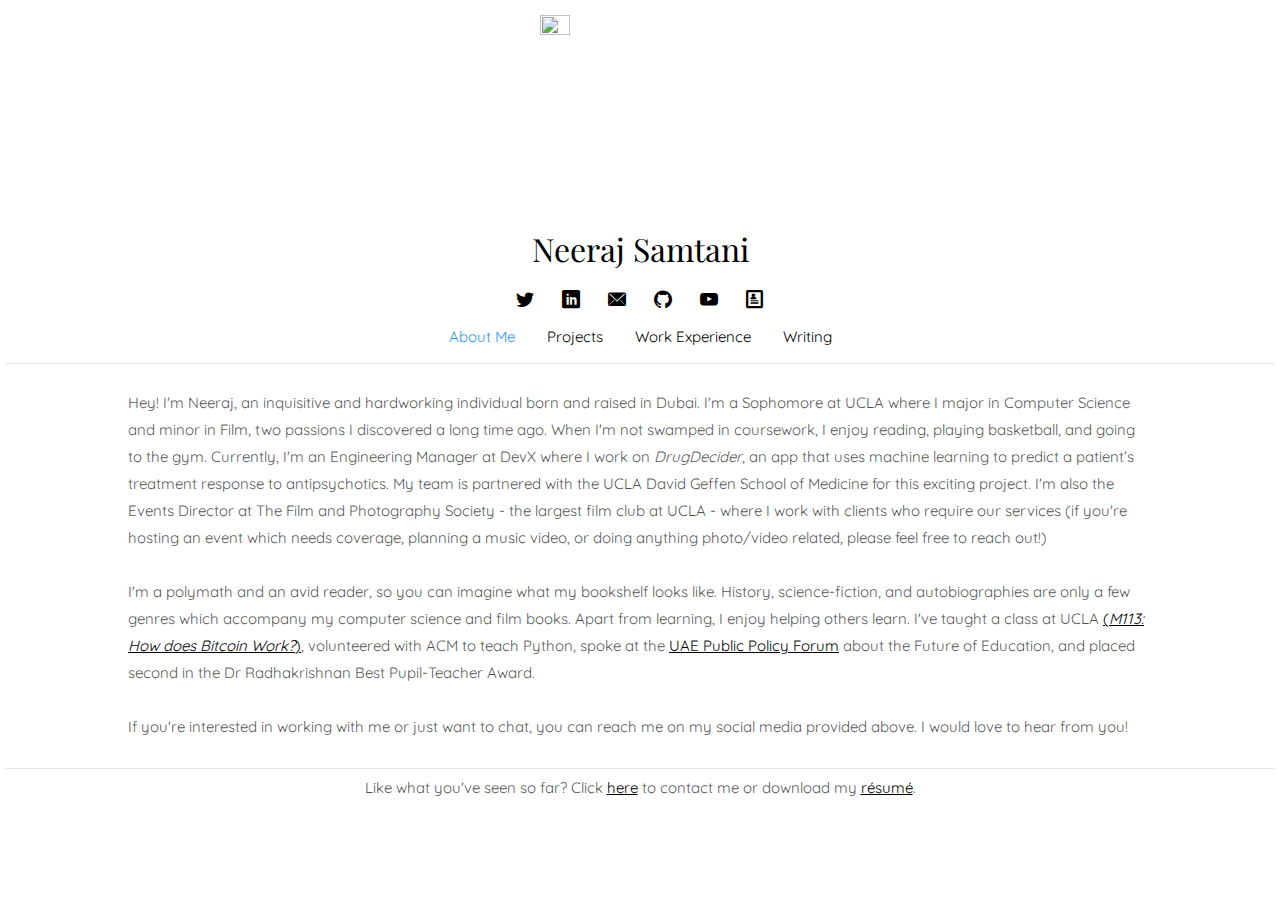
==== index.html @ 04cbce79 "Added Cube to projects-film" ====
<html>
	<head>
		<meta charset="UTF-8">
		<meta property="og:site_name" content="Neeraj Samtani">
		<meta property="og:title" content="About Neeraj Samtani">
		<meta property="og:description" content="Neeraj Samtani's Website">
		<meta property="og:image" content="./assets/images/mini.jpg">
		<meta property="og:url" content="www.neerajsamtani.me">
		<meta property="og:type" content="blog">
		<title> Neeraj Samtani's Website </title>
		<meta name="viewport" content="width=device-width, initial-scale=1">
		<link rel="shortcut icon" href="assets/images/mini.jpg" type="image/jpeg"/>
		<link rel="stylesheet" href="https://stackpath.bootstrapcdn.com/bootstrap/4.3.1/css/bootstrap.min.css" integrity="sha384-ggOyR0iXCbMQv3Xipma34MD+dH/1fQ784/j6cY/iJTQUOhcWr7x9JvoRxT2MZw1T" crossorigin="anonymous">
		
        <!-- favicon.ico code for various devices -->
            <link rel="apple-touch-icon" sizes="180x180" href="./apple-touch-icon.png">
        <link rel="icon" type="image/png" sizes="32x32" href="./favicon-32x32.png">
        <link rel="icon" type="image/png" sizes="16x16" href="./favicon-16x16.png">
        <link rel="manifest" href="./site.webmanifest">
        <link rel="mask-icon" href="./safari-pinned-tab.svg" color="#000000">
        <meta name="msapplication-TileColor" content="#2b5797">
        <meta name="theme-color" content="#ffffff">

        <!-- Fonts -->
        <link href="https://fonts.googleapis.com/css?family=Quicksand:300,400,500,700" rel="stylesheet">
        <link href="https://fonts.googleapis.com/css?family=Playfair+Display:400,400i,700" rel="stylesheet">
	
        <!-- Animate.css -->
        <link rel="stylesheet" href="css/animate.css">
        <!-- Icomoon Icon Fonts-->
        <link rel="stylesheet" href="css/icomoon.css">
	
        <!-- jQuery and Bootstrap -->
		<script src="https://code.jquery.com/jquery-3.3.1.slim.min.js" integrity="sha384-q8i/X+965DzO0rT7abK41JStQIAqVgRVzpbzo5smXKp4YfRvH+8abtTE1Pi6jizo" crossorigin="anonymous"></script>
        <script src="https://cdnjs.cloudflare.com/ajax/libs/popper.js/1.14.7/umd/popper.min.js" integrity="sha384-UO2eT0CpHqdSJQ6hJty5KVphtPhzWj9WO1clHTMGa3JDZwrnQq4sF86dIHNDz0W1" crossorigin="anonymous"></script>
        <script src="https://stackpath.bootstrapcdn.com/bootstrap/4.3.1/js/bootstrap.min.js" integrity="sha384-JjSmVgyd0p3pXB1rRibZUAYoIIy6OrQ6VrjIEaFf/nJGzIxFDsf4x0xIM+B07jRM" crossorigin="anonymous"></script>
        <script src="https://ajax.googleapis.com/ajax/libs/jquery/1.12.4/jquery.min.js"></script>
        
        <!-- My CSS and Javascript -->
        <link rel="stylesheet" type="text/css" href="stylesheets/main.css">
        <script src="javascript/main.js"></script>
        
    </head>
        
    <body>
        
        <!-- Image and Name -->
        <div class="outer">
            <img id="profile-image" class="profile-image" src="assets/images/profile.png">
        </div>
       <div class="outer">
            <h2>Neeraj Samtani</h2>
       </div>
       
       <!-- Social Media Links -->
        <ul class="icons nav flex-row justify-content-center">
            <li><a href="https://twitter.com/neeraj_samtani"><i class="icon icon-twitter"></i></a></li>
            <li><a href="https://linkedin.com/in/neerajsamtani/"><i class="icon icon-linkedin"></i></a></li>
            <li><a href="mailto:neeraj.j.samtani@gmail.com"><i class="icon icon-contact"></i></a></li>
            <li><a href="https://github.com/neerajsamtani"><i class="icon icon-github"></i></a></li>
            <li><a href="https://www.youtube.com/NeerajSamtani"><i class="icon icon-youtube"></i></a></li>
            <li><a href="./assets/neeraj_samtani_resume.pdf"><i class="icon icon-profile"></i></a></li>
        </ul>
        
        <!-- Navbar -->
        <nav>
           <ul class="nav flex-row justify-content-center">
              <li class="nav-item items">
                <a class="nav-link" href="#about-me" onclick="handleNavClick(event)">About Me</a>
              </li>
              <li class="nav-item items">
                <a class="nav-link projects" href="#projects-code" onclick="handleNavClick(event)">Projects</a>
              </li>
              <li class="nav-item items">
                <a class="nav-link" href="#work-code" onclick="handleNavClick(event)">Work Experience</a>
              </li>
              <li class="nav-item items">
                <a class="nav-link items" href="#writing" onclick="handleNavClick(event)">Writing</a>
              </li>
          </ul>
           <!-- Subnavs -->
           <div class="projects-subnav">
           <hr class="extra-hr">
            <ul class="nav flex-row justify-content-center">
              <li class="nav-item sub-items">
                <a class="nav-link" href="#projects-code" onclick="handleSubnavClick(event)">Code</a>
              </li>
              <li class="nav-item sub-items">
                <a class="nav-link" href="#projects-film" onclick="handleSubnavClick(event)">Film</a>
              </li>
            </ul>
            </div>
            <div class="work-subnav">
            <hr class="extra-hr">
            <ul class="nav flex-row justify-content-center">
              <li class="nav-item sub-items">
                <a class="nav-link" href="#work-code" onclick="handleSubnavClick(event)">Code</a>
              </li>
              <li class="nav-item sub-items">
                <a class="nav-link" href="#work-film" onclick="handleSubnavClick(event)">Film</a>
              </li>
            </ul>
            </div>
        <hr>
      </nav>
      
      <!-- Content -->
      <div class="main-content">
          <div class="about-me">
              <p>
                Hey! I'm Neeraj, an inquisitive and hardworking individual born and raised in Dubai. I'm a Sophomore at UCLA where I major in Computer Science and minor in Film, two passions I discovered a long time ago. When I'm not swamped in coursework, I enjoy reading, playing basketball, and going to the gym. Currently, I'm an Engineering Manager at DevX where I work on <em>DrugDecider</em>, an app that uses machine learning to predict a patient’s treatment response to antipsychotics. My team is partnered with the UCLA David Geffen School of Medicine for this exciting project. I'm also the Events Director at The Film and Photography Society - the largest film club at UCLA - where I work with clients who require our services (if you're hosting an event which needs coverage, planning a music video, or doing anything photo/video related, please feel free to reach out!)
                <br><br>
                 I'm a polymath and an avid reader, so you can imagine what my bookshelf looks like. History, science-fiction, and autobiographies are only a few genres which accompany my computer science and film books. Apart from learning, I enjoy helping others learn. I've taught a class at UCLA  <a href="https://splashatucla.learningu.org/learn/Splash/Spring_2019/catalog#class_113" style="text-decoration: underline" target="_blank">(<em>M113: How does Bitcoin Work?</em>)</a>, volunteered with ACM to teach Python, spoke at the <a href="http://www.godubai.com/citylife/Press_Release_page.asp?Pr=119532&Sname=Education" style="text-decoration: underline" target="_blank">UAE Public Policy Forum</a> about the Future of Education, and placed second in the Dr Radhakrishnan Best Pupil-Teacher Award.
                 <br><br>
                 If you're interested in working with me or just want to chat, you can reach me on my social media provided above. I would love to hear from you!
              </p>
          </div>
           <div class="projects-code">
            <div class="projects-code-text">
                <p>
                    I'm a person who learns by doing so I'm constantly working on projects. A lot of these projects are just for practice, but the ones below actually work and were developed for a hackathon, class, or simply for fun. Click on a logo to visit the Github repository and check out the code.
                </p>    
            </div>
            <div class="projects row">
                <div class="project-container">
                   <div class="col-xs-12 col-sm-6 col-md-4 projectCell">
                        <h5 class="projectCellTitle"> DrugDecider </h5>
                        <a style="display:block" href="https://drugdecider.com/" target="_blank">
                            <div class="projectContent">
                                <img class="projectContentImage" onclick="showDetail(event)" src="/assets/images/drugdecider.png" alt="Drug Decider">
                            </div>
                        </a>
                        <p class="description">Predict a patient's treatment response to antipsychotics.</p>
                    </div>
                    <div class="col-xs-12 col-sm-6 col-md-4 projectCell">
                        <h5 class="projectCellTitle"> Filmly </h5>
                        <a style="display:block" href="https://github.com/svathsa/la_hacks2019" target="_blank">
                            <div class="projectContent">
                                <img class="projectContentImage" onclick="showDetail(event)" src="/assets/images/filmly.jpg" alt="Filmly">
                            </div>
                        </a>
                        <p class="description">Crew Building App for Filmmakers</p>
                    </div>
                    <div class="col-xs-12 col-sm-6 col-md-4 projectCell">
                        <h5 class="projectCellTitle"> Gee-nomics </h5>
                        <a style="display:block" href="https://github.com/neerajsamtani/Gee-nomics" target="_blank">
                            <div class="projectContent">
                                <img class="projectContentImage" onclick="showDetail(event)" src="/assets/images/Gee-nomics.jpg" alt="Gee-nomics">
                            </div>
                        </a>
                        <p class="description">Software to process genetic data</p>
                    </div>
                    <div class="col-xs-12 col-sm-6 col-md-4 projectCell">
                        <h5 class="projectCellTitle"> Zombie Dash </h5>
                        <a style="display:block" href="https://github.com/neerajsamtani/ZombieDash" target="_blank">
                            <div class="projectContent">
                                <img class="projectContentImage"  onclick="showDetail(event)" src="/assets/images/zombie-dash.jpg" alt="Zombie Dash">
                            </div>
                        </a>
                        <p class="description">Videogame about an amateur zombie hunter</p>
                    </div>
                    <div class="col-xs-12 col-sm-6 col-md-4 projectCell">
                        <h5 class="projectCellTitle"> Books For A Cause </h5>
                        <a style="display:block" href="https://github.com/neerajsamtani/booksforacause" target="_blank">
                            <div class="projectContent">
                                <img class="projectContentImage"  onclick="showDetail(event)" src="/assets/images/books-for-a-cause-2.jpg" alt="Books For A Cause">
                            </div>
                        </a>
                        <p class="description">Online second-hand bookstore in GEMS Modern Academy</p>
                    </div>
                </div>
            </div>
          </div>
           <div class="projects-film">
              <div class="projects-film-text">
                <p>
                 I've made videos for prestigious events, advertisements for clients, and promotional content for non-profit organizations. But these are the shorts I had the most fun making. Why not click on one to watch right now?
                </p>
            </div>
            <div class="projects row">
                <div class="project-container">
                  <div class="col-xs-12 col-sm-6 col-md-4 projectCell">
                        <h5 class="projectCellTitle"> Cube </h5>
                        <a style="display:block" href="https://www.youtube.com/watch?v=1q68Xzxon4g" target="_blank">
                            <div class="projectContent">
                                <img class="projectContentImage" onclick="showDetail(event)" src="/assets/images/cube.png" alt="Cube">
                            </div>
                        </a>
                        <p class="description"><em>Jury Award Winner, CMF</em><br>Lead Editor, Winter 2020</p>
                    </div>
                   <div class="col-xs-12 col-sm-6 col-md-4 projectCell">
                        <h5 class="projectCellTitle"> We Need To Talk </h5>
                        <a style="display:block" href="https://www.youtube.com/watch?v=t1dceafQ5QQ" target="_blank">
                            <div class="projectContent">
                                <img class="projectContentImage" onclick="showDetail(event)" src="/assets/images/we-need-to-talk.png" alt="We Need To Talk">
                            </div>
                        </a>
                        <p class="description"><em>Finalist, Nikon CinemaZ</em><br> Independent, Summer 2019</p>
                    </div>
                    <div class="col-xs-12 col-sm-6 col-md-4 projectCell">
                        <h5 class="projectCellTitle"> White Crow </h5>
                        <a style="display:block" href="https://vimeo.com/345640751/810118eaa2" target="_blank">
                            <div class="projectContent">
                                <img class="projectContentImage" onclick="showDetail(event)" src="/assets/images/white-crow.jpg" alt="White Crow">
                            </div>
                        </a>
                        <p class="description"> Lead Editor, Spring 2019</p>
                    </div>
                    <div class="col-xs-12 col-sm-6 col-md-4 projectCell">
                        <h5 class="projectCellTitle"> Disconnected </h5>
                        <a style="display:block" href="https://youtu.be/cfpjyT_h5Mw" target="_blank">
                            <div class="projectContent">
                                <img class="projectContentImage" onclick="showDetail(event)" src="/assets/images/disconnected.jpg" alt="Disconnected">
                            </div>
                        </a>
                        <p class="description"> Lead Editor, Winter 2019 </p>
                    </div>
                    <div class="col-xs-12 col-sm-6 col-md-4 projectCell">
                        <h5 class="projectCellTitle">Gold-Digging Girl </h5>
                        <a style="display:block" href="https://www.youtube.com/watch?v=3b7IRwN8JtU" target="_blank">
                            <div class="projectContent">
                                <img class="projectContentImage"  onclick="showDetail(event)" src="/assets/images/gold-digging-girl.jpg" alt="Gold-Digging Girl">
                            </div>
                        </a>
                        <p class="description"><em>Audience Choice Award, CMF</em><br>Assistant Editor, Fall 2018</p>
                    </div>
                    
                    <div class="col-xs-12 col-sm-6 col-md-4 projectCell">
                        <h5 class="projectCellTitle"> Superman in Real Life </h5>
                        <a style="display:block" href="https://www.youtube.com/watch?v=0BHkjNWWQE8" target="_blank">
                            <div class="projectContent">
                                <img class="projectContentImage"  onclick="showDetail(event)" src="/assets/images/superman.jpg" alt="Superman In Real Life">
                            </div>
                        </a>
                        <p class="description">Independent, Summer 2017 </p>
                    </div>
                </div>
            </div>
          </div>
           <div class="work-code">
          <div class="work-code-text">
               <p>
               I love building products (especially client facing ones) and applying the concepts I've learned to real world problems. To me, nothing beats working for a company where your work is going to have a real impact. If you believe I'd be a good fit at your company, please <a href="mailto:neeraj.j.samtani@gmail.com" style="text-decoration: underline">contact me</a> or take a look at my <a href="./assets/neeraj_samtani_resume.pdf" style="text-decoration: underline">résumé</a>!
              </p>
            </div>
            <div class="projects row">
                <div class="descriptive-project-container">
                  <div class="descriptive-projectCell">
                       <div class="left">
                            <h5 class="projectCellTitle"> Software Engineer Intern </h5>
                            <div class="projectContent">
                                <img class="projectContentImage descriptive-projectContentImage "  onclick="showDetail(event)" src="/assets/images/honey.png" alt="Honey Logo">
                            </div>
                            <p class="description">June 2020 - Sept 2020 </p>
                        </div>
                        <div class="right">
                            <div class="long-description">
                                <p>I'll be interning at <em><a href="https://www.joinhoney.com/" target="_blank">Honey</a></em> during Summer 2020!
                                </p>
                            </div>
                        </div>
                    </div>
                   <div class="descriptive-projectCell">
                       <div class="left">
                            <h5 class="projectCellTitle"> Software Engineer Intern </h5>
                            <div class="projectContent">
                                <img class="projectContentImage descriptive-projectContentImage "  onclick="showDetail(event)" src="/assets/images/atHUM.png" alt="at HUM Logo">
                            </div>
                            <p class="description">Jul 2019 - Sept 2019 </p>
                        </div>
                        <div class="right">
                            <div class="long-description">
                                <p><em><a href="https://athum.co/" target="_blank">At HUM</a></em>'s flagship software is an AI interior design platform that generates virtually staged 3D spaces tailored to residents taste and needs. When I interned there, I automated virtual house furnishing in Unreal Engine 4 based on room size, purpose, and preferences with a Python script. The script enabled artists to quickly prototype various interior design options. I also optimized the asset import workflow from 3ds Max to Unreal Engine 4 which reduced production time. Finally, I prevented memory management issues that arose while using the DataSmith plugin.
                                </p>
                            </div>
                        </div>
                    </div>
                    <div class="descriptive-projectCell">
                       <div class="left">
                            <h5 class="projectCellTitle">Software Engineer Intern</h5>
                            <div class="projectContent">
                                <img class="projectContentImage descriptive-projectContentImage"  onclick="showDetail(event)" src="/assets/images/esri.png" alt="ESRI Logo">
                            </div>
                            <p class="description">Summer 2017</p>
                        </div>
                        <div class="right">
                            <div class="long-description">
                                <p> At <em><a href="https://www.esri.com/en-us/home" target="_blank">Esri</a></em> I developed plugins to provide support for WEBP and PDF formats in ArcGIS (ESRI's flagship software) using the open-source library GDAL. I also wrote user documentation for the installation of these plugins. Finally, I collaborated with a team of interns to write an automation script which checks for support for various file formats. Initially this painstaking process had to be performed manually but our script shaved hours off of the development cycle. I learned about Makefiles and used C++, Python, and Bash to perform these tasks.
                            </div>
                        </div>
                    </div>
                </div>
               </div>
          </div>
           <div class="work-film">
              <div class="work-film-text">
               <p>
                On the side I do a lot of freelance work as a videographer and/or editor. I've made videos to raise awareness about social issues and worked with clients to create advertisements. For instance, RTCD brought me in to shoot and edit videos for their social media marketing campaign which received over 35,000 views on Facebook.
                </p>
                </div>
            <div class="projects row">
                <div class="project-container">
                    <div class="col-xs-12 col-sm-6 col-md-4 projectCell">
                        <h5 class="projectCellTitle"> Documentary </h5>
                        <a style="display:block" href="https://youtu.be/uGJza8K-D7U" target="_blank">
                            <div class="projectContent">
                                <img class="projectContentImage" onclick="showDetail(event)" src="/assets/images/faces-of-diversity.jpg" alt="Faces of Diversity">
                            </div>
                        </a>
                        <p class="description"> Editor, Summer 2019</p>
                    </div>
                    <div class="col-xs-12 col-sm-6 col-md-4 projectCell">
                        <h5 class="projectCellTitle"> Online Advertisement </h5>
                        <a style="display:block" href="https://youtu.be/jQ207LqT4Fc" target="_blank">
                            <div class="projectContent">
                                <img class="projectContentImage" onclick="showDetail(event)" src="/assets/images/RTCD.jpg" alt="RTCD">
                            </div>
                        </a>
                        <p class="description"> Freelance, Summer 2018 </p>
                    </div>
                    <div class="col-xs-12 col-sm-6 col-md-4 projectCell">
                        <h5 class="projectCellTitle">Promotional Video</h5>
                        <a style="display:block" href="https://youtu.be/C1ZMLgouPho" target="_blank">
                            <div class="projectContent">
                                <img class="projectContentImage"  onclick="showDetail(event)" src="/assets/images/future-hope.png" alt="Future Hope">
                            </div>
                        </a>
                        <p class="description"> Freelance, Spring 2017 </p>
                    </div>
                </div>
            </div>
          </div>
            <div class="writing">
          <div class="writing-text">
                <p>
                Sometimes my class papers turn out better than expected. Here are a few of them. If you don't know where to start, I recommend the one on Quantum Computing and Bitcoin since it was published and listed on SSRN's Top Ten download list for: CompSciRN: Other Computation Theory (Topic), Other Computing Methodology (Topic), Problem Solving (Topic), Cyber Attack (Topic), and the Computing Methodology eJournal. I spent six months working on it and even received advice from Martin Roetteler at Microsoft!
              </p>
            </div>
            <div class="projects row">
                <div class="project-container">
                    <div class="col-xs-12 col-sm-6 col-md-4 projectCell">
                        <h5 class="projectCellTitle"> Cinema vs Netflix </h5>
                        <a style="display:block" href="./assets/docs/svod.pdf" target="_blank">
                            <div class="projectContent">
                                <img class="projectContentImage" onclick="showDetail(event)" src="/assets/images/svod.jpg" alt="SVODs">
                            </div>
                        </a>
                        <p class="description"> Could SVOD Services Signal the Death of the American Film Industry?</p>
                    </div>
                    <div class="col-xs-12 col-sm-6 col-md-4 projectCell">
                        <h5 class="projectCellTitle"> Quantum Computing and Bitcoin </h5>
                        <a style="display:block" href="./assets/docs/quantum-computing-bitcoin.pdf" target="_blank">
                            <div class="projectContent">
                                <img class="projectContentImage" onclick="showDetail(event)" src="/assets/images/quantum-computing-bitcoin.jpg" alt="Quantum Computing and Bitcoin">
                            </div>
                        </a>
                        <p class="description"> How would Quantum Computing impact the security of Bitcoin by enhancing our ability to solve the Elliptic Curve
                            Discrete Logarithm Problem? </p>
                    </div>
                    <div class="col-xs-12 col-sm-6 col-md-4 projectCell">
                        <h5 class="projectCellTitle">Mpemba Effect</h5>
                        <a style="display:block" href="./assets/docs/mpemba-effect.pdf" target="_blank">
                            <div class="projectContent">
                                <img class="projectContentImage"  onclick="showDetail(event)" src="/assets/images/mpemba-effect.jpg" alt="Mpemba Effect">
                            </div>
                        </a>
                        <p class="description"> What is the relationship between the initial temperature of water and its rate of cooling? </p>
                    </div>
                    <div class="col-xs-12 col-sm-6 col-md-4 projectCell">
                        <h5 class="projectCellTitle">Head Injury Criterion</h5>
                        <a style="display:block" href="./assets/docs/head-injury-criterion.pdf" target="_blank">
                            <div class="projectContent">
                                <img class="projectContentImage"  onclick="showDetail(event)" src="/assets/images/head-injury-criterion.jpg" alt="Head Injury Criterion">
                            </div>
                        </a>
                        <p class="description">What is the risk of a fatal head injury during a car crash?</p>
                    </div>
                </div>
               </div>
          </div>
      </div>
      <hr class="non-safari-hr">
      
    <!-- Footer -->
      <div class="footer">
          <p>Like what you've seen so far? Click <a href="mailto:neeraj.j.samtani@gmail.com" style="text-decoration: underline">here</a> to contact me or download my <a href="./assets/neeraj_samtani_resume.pdf" style="text-decoration: underline">résumé</a>.</p>
      </div>
      
      <!-- Google Analytics and Bootstrap -->
        <script src="http://maxcdn.bootstrapcdn.com/bootstrap/3.3.7/js/bootstrap.min.js"></script>
        <script>
            (function(i,s,o,g,r,a,m){i['GoogleAnalyticsObject']=r;i[r]=i[r]||function(){
                (i[r].q=i[r].q||[]).push(arguments)},i[r].l=1*new Date();a=s.createElement(o),
            m=s.getElementsByTagName(o)[0];a.async=1;a.src=g;m.parentNode.insertBefore(a,m)
            })(window,document,'script','https://www.google-analytics.com/analytics.js','ga');

            ga('create', 'UA-85388320-1', 'auto');
            ga('send', 'pageview');
        </script>
    </body>
</html>
---- css/icomoon.css ----
@font-face {
  font-family: 'icomoon';
  src:  url('fonts/icomoon.eot?6py85u');
  src:  url('fonts/icomoon.eot?6py85u#iefix') format('embedded-opentype'),
    url('fonts/icomoon.ttf?6py85u') format('truetype'),
    url('fonts/icomoon.woff?6py85u') format('woff'),
    url('fonts/icomoon.svg?6py85u#icomoon') format('svg');
  font-weight: normal;
  font-style: normal;
}

[class^="icon-"], [class*=" icon-"] {
  /* use !important to prevent issues with browser extensions that change fonts */
  font-family: 'icomoon' !important;
  speak: none;
  font-style: normal;
  font-weight: normal;
  font-variant: normal;
  text-transform: none;
  line-height: 1;

  /* Better Font Rendering =========== */
  -webkit-font-smoothing: antialiased;
  -moz-osx-font-smoothing: grayscale;
}

.icon-times:before {
  content: "\e930";
}
.icon-tick:before {
  content: "\e931";
}
.icon-plus:before {
  content: "\e932";
}
.icon-minus:before {
  content: "\e933";
}
.icon-equals:before {
  content: "\e934";
}
.icon-divide:before {
  content: "\e935";
}
.icon-chevron-right:before {
  content: "\e936";
}
.icon-chevron-left:before {
  content: "\e937";
}
.icon-arrow-right-thick:before {
  content: "\e938";
}
.icon-arrow-left-thick:before {
  content: "\e939";
}
.icon-th-small:before {
  content: "\e93a";
}
.icon-th-menu:before {
  content: "\e93b";
}
.icon-th-list:before {
  content: "\e93c";
}
.icon-th-large:before {
  content: "\e93d";
}
.icon-home:before {
  content: "\e93e";
}
.icon-arrow-forward:before {
  content: "\e93f";
}
.icon-arrow-back:before {
  content: "\e940";
}
.icon-rss:before {
  content: "\e941";
}
.icon-location:before {
  content: "\e942";
}
.icon-link:before {
  content: "\e943";
}
.icon-image:before {
  content: "\e944";
}
.icon-arrow-up-thick:before {
  content: "\e945";
}
.icon-arrow-down-thick:before {
  content: "\e946";
}
.icon-starburst:before {
  content: "\e947";
}
.icon-starburst-outline:before {
  content: "\e948";
}
.icon-star3:before {
  content: "\e949";
}
.icon-flow-children:before {
  content: "\e94a";
}
.icon-export:before {
  content: "\e94b";
}
.icon-delete2:before {
  content: "\e94c";
}
.icon-delete-outline:before {
  content: "\e94d";
}
.icon-cloud-storage:before {
  content: "\e94e";
}
.icon-wi-fi:before {
  content: "\e94f";
}
.icon-heart:before {
  content: "\e950";
}
.icon-flash:before {
  content: "\e951";
}
.icon-cancel:before {
  content: "\e952";
}
.icon-backspace:before {
  content: "\e953";
}
.icon-attachment:before {
  content: "\e954";
}
.icon-arrow-move:before {
  content: "\e955";
}
.icon-warning:before {
  content: "\e956";
}
.icon-user:before {
  content: "\e957";
}
.icon-radar:before {
  content: "\e958";
}
.icon-lock-open:before {
  content: "\e959";
}
.icon-lock-closed:before {
  content: "\e95a";
}
.icon-location-arrow:before {
  content: "\e95b";
}
.icon-info:before {
  content: "\e95c";
}
.icon-user-delete:before {
  content: "\e95d";
}
.icon-user-add:before {
  content: "\e95e";
}
.icon-media-pause:before {
  content: "\e95f";
}
.icon-group:before {
  content: "\e960";
}
.icon-chart-pie:before {
  content: "\e961";
}
.icon-chart-line:before {
  content: "\e962";
}
.icon-chart-bar:before {
  content: "\e963";
}
.icon-chart-area:before {
  content: "\e964";
}
.icon-video:before {
  content: "\e965";
}
.icon-point-of-interest:before {
  content: "\e966";
}
.icon-infinity:before {
  content: "\e967";
}
.icon-globe:before {
  content: "\e968";
}
.icon-eye:before {
  content: "\e969";
}
.icon-cog:before {
  content: "\e96a";
}
.icon-camera:before {
  content: "\e96b";
}
.icon-upload:before {
  content: "\e96c";
}
.icon-scissors:before {
  content: "\e96d";
}
.icon-refresh:before {
  content: "\e96e";
}
.icon-pin:before {
  content: "\e96f";
}
.icon-key:before {
  content: "\e970";
}
.icon-info-large:before {
  content: "\e971";
}
.icon-eject:before {
  content: "\e972";
}
.icon-download:before {
  content: "\e973";
}
.icon-zoom:before {
  content: "\e974";
}
.icon-zoom-out:before {
  content: "\e975";
}
.icon-zoom-in:before {
  content: "\e976";
}
.icon-sort-numerically:before {
  content: "\e977";
}
.icon-sort-alphabetically:before {
  content: "\e978";
}
.icon-input-checked:before {
  content: "\e979";
}
.icon-calender:before {
  content: "\e97a";
}
.icon-world2:before {
  content: "\e97b";
}
.icon-notes:before {
  content: "\e97c";
}
.icon-code:before {
  content: "\e97d";
}
.icon-arrow-sync:before {
  content: "\e97e";
}
.icon-arrow-shuffle:before {
  content: "\e97f";
}
.icon-arrow-repeat:before {
  content: "\e980";
}
.icon-arrow-minimise:before {
  content: "\e981";
}
.icon-arrow-maximise:before {
  content: "\e982";
}
.icon-arrow-loop:before {
  content: "\e983";
}
.icon-anchor:before {
  content: "\e984";
}
.icon-spanner:before {
  content: "\e985";
}
.icon-puzzle:before {
  content: "\e986";
}
.icon-power:before {
  content: "\e987";
}
.icon-plane:before {
  content: "\e988";
}
.icon-pi:before {
  content: "\e989";
}
.icon-phone:before {
  content: "\e98a";
}
.icon-microphone2:before {
  content: "\e98b";
}
.icon-media-rewind:before {
  content: "\e98c";
}
.icon-flag:before {
  content: "\e98d";
}
.icon-adjust-brightness:before {
  content: "\e98e";
}
.icon-waves:before {
  content: "\e98f";
}
.icon-social-twitter:before {
  content: "\e990";
}
.icon-social-facebook:before {
  content: "\e991";
}
.icon-social-dribbble:before {
  content: "\e992";
}
.icon-media-stop:before {
  content: "\e993";
}
.icon-media-record:before {
  content: "\e994";
}
.icon-media-play:before {
  content: "\e995";
}
.icon-media-fast-forward:before {
  content: "\e996";
}
.icon-media-eject:before {
  content: "\e997";
}
.icon-social-vimeo:before {
  content: "\e998";
}
.icon-social-tumbler:before {
  content: "\e999";
}
.icon-social-skype:before {
  content: "\e99a";
}
.icon-social-pinterest:before {
  content: "\e99b";
}
.icon-social-linkedin:before {
  content: "\e99c";
}
.icon-social-last-fm:before {
  content: "\e99d";
}
.icon-social-github:before {
  content: "\e99e";
}
.icon-social-flickr:before {
  content: "\e99f";
}
.icon-at:before {
  content: "\e9a0";
}
.icon-times-outline:before {
  content: "\e9a1";
}
.icon-plus-outline:before {
  content: "\e9a2";
}
.icon-minus-outline:before {
  content: "\e9a3";
}
.icon-tick-outline:before {
  content: "\e9a4";
}
.icon-th-large-outline:before {
  content: "\e9a5";
}
.icon-equals-outline:before {
  content: "\e9a6";
}
.icon-divide-outline:before {
  content: "\e9a7";
}
.icon-chevron-right-outline:before {
  content: "\e9a8";
}
.icon-chevron-left-outline:before {
  content: "\e9a9";
}
.icon-arrow-right-outline:before {
  content: "\e9aa";
}
.icon-arrow-left-outline:before {
  content: "\e9ab";
}
.icon-th-small-outline:before {
  content: "\e9ac";
}
.icon-th-menu-outline:before {
  content: "\e9ad";
}
.icon-th-list-outline:before {
  content: "\e9ae";
}
.icon-news2:before {
  content: "\e9b1";
}
.icon-home-outline:before {
  content: "\e9b2";
}
.icon-arrow-up-outline:before {
  content: "\e9b3";
}
.icon-arrow-forward-outline:before {
  content: "\e9b4";
}
.icon-arrow-down-outline:before {
  content: "\e9b5";
}
.icon-arrow-back-outline:before {
  content: "\e9b6";
}
.icon-trash3:before {
  content: "\e9b7";
}
.icon-rss-outline:before {
  content: "\e9b8";
}
.icon-message:before {
  content: "\e9b9";
}
.icon-location-outline:before {
  content: "\e9ba";
}
.icon-link-outline:before {
  content: "\e9bb";
}
.icon-image-outline:before {
  content: "\e9bc";
}
.icon-export-outline:before {
  content: "\e9bd";
}
.icon-cross:before {
  content: "\e9be";
}
.icon-wi-fi-outline:before {
  content: "\e9bf";
}
.icon-star-outline:before {
  content: "\e9c0";
}
.icon-media-pause-outline:before {
  content: "\e9c1";
}
.icon-mail:before {
  content: "\e9c2";
}
.icon-heart-outline:before {
  content: "\e9c3";
}
.icon-flash-outline:before {
  content: "\e9c4";
}
.icon-cancel-outline:before {
  content: "\e9c5";
}
.icon-beaker:before {
  content: "\e9c6";
}
.icon-arrow-move-outline:before {
  content: "\e9c7";
}
.icon-watch2:before {
  content: "\e9c8";
}
.icon-warning-outline:before {
  content: "\e9c9";
}
.icon-time:before {
  content: "\e9ca";
}
.icon-radar-outline:before {
  content: "\e9cb";
}
.icon-lock-open-outline:before {
  content: "\e9cc";
}
.icon-location-arrow-outline:before {
  content: "\e9cd";
}
.icon-info-outline:before {
  content: "\e9ce";
}
.icon-backspace-outline:before {
  content: "\e9cf";
}
.icon-attachment-outline:before {
  content: "\e9d0";
}
.icon-user-outline:before {
  content: "\e9d1";
}
.icon-user-delete-outline:before {
  content: "\e9d2";
}
.icon-user-add-outline:before {
  content: "\e9d3";
}
.icon-lock-closed-outline:before {
  content: "\e9d4";
}
.icon-group-outline:before {
  content: "\e9d5";
}
.icon-chart-pie-outline:before {
  content: "\e9d6";
}
.icon-chart-line-outline:before {
  content: "\e9d7";
}
.icon-chart-bar-outline:before {
  content: "\e9d8";
}
.icon-chart-area-outline:before {
  content: "\e9d9";
}
.icon-video-outline:before {
  content: "\e9da";
}
.icon-point-of-interest-outline:before {
  content: "\e9db";
}
.icon-map:before {
  content: "\e9dc";
}
.icon-key-outline:before {
  content: "\e9dd";
}
.icon-infinity-outline:before {
  content: "\e9de";
}
.icon-globe-outline:before {
  content: "\e9df";
}
.icon-eye-outline:before {
  content: "\e9e0";
}
.icon-cog-outline:before {
  content: "\e9e1";
}
.icon-camera-outline:before {
  content: "\e9e2";
}
.icon-upload-outline:before {
  content: "\e9e3";
}
.icon-support:before {
  content: "\e9e4";
}
.icon-scissors-outline:before {
  content: "\e9e5";
}
.icon-refresh-outline:before {
  content: "\e9e6";
}
.icon-info-large-outline:before {
  content: "\e9e7";
}
.icon-eject-outline:before {
  content: "\e9e8";
}
.icon-download-outline:before {
  content: "\e9e9";
}
.icon-battery-mid:before {
  content: "\e9ea";
}
.icon-battery-low:before {
  content: "\e9eb";
}
.icon-battery-high:before {
  content: "\e9ec";
}
.icon-zoom-outline:before {
  content: "\e9ed";
}
.icon-zoom-out-outline:before {
  content: "\e9ee";
}
.icon-zoom-in-outline:before {
  content: "\e9ef";
}
.icon-tag3:before {
  content: "\e9f0";
}
.icon-tabs-outline:before {
  content: "\e9f1";
}
.icon-pin-outline:before {
  content: "\e9f2";
}
.icon-message-typing:before {
  content: "\e9f3";
}
.icon-directions:before {
  content: "\e9f4";
}
.icon-battery-full:before {
  content: "\e9f5";
}
.icon-battery-charge:before {
  content: "\e9f6";
}
.icon-pipette:before {
  content: "\e9f7";
}
.icon-pencil:before {
  content: "\e9f8";
}
.icon-folder:before {
  content: "\e9f9";
}
.icon-folder-delete:before {
  content: "\e9fa";
}
.icon-folder-add:before {
  content: "\e9fb";
}
.icon-edit:before {
  content: "\e9fc";
}
.icon-document:before {
  content: "\e9fd";
}
.icon-document-delete:before {
  content: "\e9fe";
}
.icon-document-add:before {
  content: "\e9ff";
}
.icon-brush:before {
  content: "\ea00";
}
.icon-thumbs-up:before {
  content: "\ea01";
}
.icon-thumbs-down:before {
  content: "\ea02";
}
.icon-pen:before {
  content: "\ea03";
}
.icon-sort-numerically-outline:before {
  content: "\ea04";
}
.icon-sort-alphabetically-outline:before {
  content: "\ea05";
}
.icon-social-last-fm-circular:before {
  content: "\ea06";
}
.icon-social-github-circular:before {
  content: "\ea07";
}
.icon-compass:before {
  content: "\ea08";
}
.icon-bookmark:before {
  content: "\ea09";
}
.icon-input-checked-outline:before {
  content: "\ea0a";
}
.icon-code-outline:before {
  content: "\ea0b";
}
.icon-calender-outline:before {
  content: "\ea0c";
}
.icon-business-card:before {
  content: "\ea0d";
}
.icon-arrow-up:before {
  content: "\ea0e";
}
.icon-arrow-sync-outline:before {
  content: "\ea0f";
}
.icon-arrow-right:before {
  content: "\ea10";
}
.icon-arrow-repeat-outline:before {
  content: "\ea11";
}
.icon-arrow-loop-outline:before {
  content: "\ea12";
}
.icon-arrow-left:before {
  content: "\ea13";
}
.icon-flow-switch:before {
  content: "\ea14";
}
.icon-flow-parallel:before {
  content: "\ea15";
}
.icon-flow-merge:before {
  content: "\ea16";
}
.icon-document-text:before {
  content: "\ea17";
}
.icon-clipboard:before {
  content: "\ea18";
}
.icon-calculator:before {
  content: "\ea19";
}
.icon-arrow-minimise-outline:before {
  content: "\ea1a";
}
.icon-arrow-maximise-outline:before {
  content: "\ea1b";
}
.icon-arrow-down:before {
  content: "\ea1c";
}
.icon-gift:before {
  content: "\ea1d";
}
.icon-film:before {
  content: "\ea1e";
}
.icon-database:before {
  content: "\ea1f";
}
.icon-bell:before {
  content: "\ea20";
}
.icon-anchor-outline:before {
  content: "\ea21";
}
.icon-adjust-contrast:before {
  content: "\ea22";
}
.icon-world-outline:before {
  content: "\ea23";
}
.icon-shopping-bag:before {
  content: "\ea24";
}
.icon-power-outline:before {
  content: "\ea25";
}
.icon-notes-outline:before {
  content: "\ea26";
}
.icon-device-tablet:before {
  content: "\ea27";
}
.icon-device-phone:before {
  content: "\ea28";
}
.icon-device-laptop:before {
  content: "\ea29";
}
.icon-device-desktop:before {
  content: "\ea2a";
}
.icon-briefcase:before {
  content: "\ea2b";
}
.icon-stopwatch:before {
  content: "\ea2c";
}
.icon-spanner-outline:before {
  content: "\ea2d";
}
.icon-puzzle-outline:before {
  content: "\ea2e";
}
.icon-printer:before {
  content: "\ea2f";
}
.icon-pi-outline:before {
  content: "\ea30";
}
.icon-lightbulb:before {
  content: "\ea31";
}
.icon-flag-outline:before {
  content: "\ea32";
}
.icon-contacts:before {
  content: "\ea33";
}
.icon-archive2:before {
  content: "\ea34";
}
.icon-weather-stormy:before {
  content: "\ea35";
}
.icon-weather-shower:before {
  content: "\ea36";
}
.icon-weather-partly-sunny:before {
  content: "\ea37";
}
.icon-weather-downpour:before {
  content: "\ea38";
}
.icon-weather-cloudy:before {
  content: "\ea39";
}
.icon-plane-outline:before {
  content: "\ea3a";
}
.icon-phone-outline:before {
  content: "\ea3b";
}
.icon-microphone-outline:before {
  content: "\ea3c";
}
.icon-weather-windy:before {
  content: "\ea3d";
}
.icon-weather-windy-cloudy:before {
  content: "\ea3e";
}
.icon-weather-sunny:before {
  content: "\ea3f";
}
.icon-weather-snow:before {
  content: "\ea40";
}
.icon-weather-night:before {
  content: "\ea41";
}
.icon-media-stop-outline:before {
  content: "\ea42";
}
.icon-media-rewind-outline:before {
  content: "\ea43";
}
.icon-media-record-outline:before {
  content: "\ea44";
}
.icon-media-play-outline:before {
  content: "\ea45";
}
.icon-media-fast-forward-outline:before {
  content: "\ea46";
}
.icon-media-eject-outline:before {
  content: "\ea47";
}
.icon-wine:before {
  content: "\ea48";
}
.icon-waves-outline:before {
  content: "\ea49";
}
.icon-ticket:before {
  content: "\ea4a";
}
.icon-tags:before {
  content: "\ea4b";
}
.icon-plug:before {
  content: "\ea4c";
}
.icon-headphones:before {
  content: "\ea4d";
}
.icon-credit-card:before {
  content: "\ea4e";
}
.icon-coffee:before {
  content: "\ea4f";
}
.icon-book:before {
  content: "\ea50";
}
.icon-beer:before {
  content: "\ea51";
}
.icon-volume2:before {
  content: "\ea52";
}
.icon-volume-up:before {
  content: "\ea53";
}
.icon-volume-mute:before {
  content: "\ea54";
}
.icon-volume-down:before {
  content: "\ea55";
}
.icon-social-vimeo-circular:before {
  content: "\ea56";
}
.icon-social-twitter-circular:before {
  content: "\ea57";
}
.icon-social-pinterest-circular:before {
  content: "\ea58";
}
.icon-social-linkedin-circular:before {
  content: "\ea59";
}
.icon-social-facebook-circular:before {
  content: "\ea5a";
}
.icon-social-dribbble-circular:before {
  content: "\ea5b";
}
.icon-tree:before {
  content: "\ea5c";
}
.icon-thermometer2:before {
  content: "\ea5d";
}
.icon-social-tumbler-circular:before {
  content: "\ea5e";
}
.icon-social-skype-outline:before {
  content: "\ea5f";
}
.icon-social-flickr-circular:before {
  content: "\ea60";
}
.icon-social-at-circular:before {
  content: "\ea61";
}
.icon-shopping-cart:before {
  content: "\ea62";
}
.icon-messages:before {
  content: "\ea63";
}
.icon-leaf:before {
  content: "\ea64";
}
.icon-feather:before {
  content: "\ea65";
}
.icon-eye2:before {
  content: "\e064";
}
.icon-paper-clip:before {
  content: "\e065";
}
.icon-mail5:before {
  content: "\e066";
}
.icon-toggle:before {
  content: "\e067";
}
.icon-layout:before {
  content: "\e068";
}
.icon-link2:before {
  content: "\e069";
}
.icon-bell2:before {
  content: "\e06a";
}
.icon-lock3:before {
  content: "\e06b";
}
.icon-unlock:before {
  content: "\e06c";
}
.icon-ribbon2:before {
  content: "\e06d";
}
.icon-image2:before {
  content: "\e06e";
}
.icon-signal:before {
  content: "\e06f";
}
.icon-target3:before {
  content: "\e070";
}
.icon-clipboard3:before {
  content: "\e071";
}
.icon-clock3:before {
  content: "\e072";
}
.icon-watch:before {
  content: "\e073";
}
.icon-air-play:before {
  content: "\e074";
}
.icon-camera3:before {
  content: "\e075";
}
.icon-video2:before {
  content: "\e076";
}
.icon-disc:before {
  content: "\e077";
}
.icon-printer3:before {
  content: "\e078";
}
.icon-monitor:before {
  content: "\e079";
}
.icon-server:before {
  content: "\e07a";
}
.icon-cog2:before {
  content: "\e07b";
}
.icon-heart3:before {
  content: "\e07c";
}
.icon-paragraph:before {
  content: "\e07d";
}
.icon-align-justify:before {
  content: "\e07e";
}
.icon-align-left:before {
  content: "\e07f";
}
.icon-align-center:before {
  content: "\e080";
}
.icon-align-right:before {
  content: "\e081";
}
.icon-book2:before {
  content: "\e082";
}
.icon-layers2:before {
  content: "\e083";
}
.icon-stack2:before {
  content: "\e084";
}
.icon-stack-2:before {
  content: "\e085";
}
.icon-paper:before {
  content: "\e086";
}
.icon-paper-stack:before {
  content: "\e087";
}
.icon-search3:before {
  content: "\e088";
}
.icon-zoom-in2:before {
  content: "\e089";
}
.icon-zoom-out2:before {
  content: "\e08a";
}
.icon-reply2:before {
  content: "\e08b";
}
.icon-circle-plus:before {
  content: "\e08c";
}
.icon-circle-minus:before {
  content: "\e08d";
}
.icon-circle-check:before {
  content: "\e08e";
}
.icon-circle-cross:before {
  content: "\e08f";
}
.icon-square-plus:before {
  content: "\e090";
}
.icon-square-minus:before {
  content: "\e091";
}
.icon-square-check:before {
  content: "\e092";
}
.icon-square-cross:before {
  content: "\e093";
}
.icon-microphone:before {
  content: "\e094";
}
.icon-record:before {
  content: "\e095";
}
.icon-skip-back:before {
  content: "\e096";
}
.icon-rewind:before {
  content: "\e097";
}
.icon-play4:before {
  content: "\e098";
}
.icon-pause3:before {
  content: "\e099";
}
.icon-stop3:before {
  content: "\e09a";
}
.icon-fast-forward:before {
  content: "\e09b";
}
.icon-skip-forward:before {
  content: "\e09c";
}
.icon-shuffle2:before {
  content: "\e09d";
}
.icon-repeat:before {
  content: "\e09e";
}
.icon-folder2:before {
  content: "\e09f";
}
.icon-umbrella:before {
  content: "\e0a0";
}
.icon-moon:before {
  content: "\e0a1";
}
.icon-thermometer:before {
  content: "\e0a2";
}
.icon-drop:before {
  content: "\e0a3";
}
.icon-sun2:before {
  content: "\e0a4";
}
.icon-cloud3:before {
  content: "\e0a5";
}
.icon-cloud-upload2:before {
  content: "\e0a6";
}
.icon-cloud-download2:before {
  content: "\e0a7";
}
.icon-upload4:before {
  content: "\e0a8";
}
.icon-download4:before {
  content: "\e0a9";
}
.icon-location3:before {
  content: "\e0aa";
}
.icon-location-2:before {
  content: "\e0ab";
}
.icon-map3:before {
  content: "\e0ac";
}
.icon-battery:before {
  content: "\e0ad";
}
.icon-head:before {
  content: "\e0ae";
}
.icon-briefcase3:before {
  content: "\e0af";
}
.icon-speech-bubble:before {
  content: "\e0b0";
}
.icon-anchor2:before {
  content: "\e0b1";
}
.icon-globe2:before {
  content: "\e0b2";
}
.icon-box:before {
  content: "\e0b3";
}
.icon-reload:before {
  content: "\e0b4";
}
.icon-share3:before {
  content: "\e0b5";
}
.icon-marquee:before {
  content: "\e0b6";
}
.icon-marquee-plus:before {
  content: "\e0b7";
}
.icon-marquee-minus:before {
  content: "\e0b8";
}
.icon-tag:before {
  content: "\e0b9";
}
.icon-power2:before {
  content: "\e0ba";
}
.icon-command2:before {
  content: "\e0bb";
}
.icon-alt:before {
  content: "\e0bc";
}
.icon-esc:before {
  content: "\e0bd";
}
.icon-bar-graph:before {
  content: "\e0be";
}
.icon-bar-graph-2:before {
  content: "\e0bf";
}
.icon-pie-graph:before {
  content: "\e0c0";
}
.icon-star:before {
  content: "\e0c1";
}
.icon-arrow-left3:before {
  content: "\e0c2";
}
.icon-arrow-right3:before {
  content: "\e0c3";
}
.icon-arrow-up3:before {
  content: "\e0c4";
}
.icon-arrow-down3:before {
  content: "\e0c5";
}
.icon-volume:before {
  content: "\e0c6";
}
.icon-mute:before {
  content: "\e0c7";
}
.icon-content-right:before {
  content: "\e100";
}
.icon-content-left:before {
  content: "\e101";
}
.icon-grid2:before {
  content: "\e102";
}
.icon-grid-2:before {
  content: "\e103";
}
.icon-columns:before {
  content: "\e104";
}
.icon-loader:before {
  content: "\e105";
}
.icon-bag:before {
  content: "\e106";
}
.icon-ban:before {
  content: "\e107";
}
.icon-flag3:before {
  content: "\e108";
}
.icon-trash:before {
  content: "\e109";
}
.icon-expand2:before {
  content: "\e110";
}
.icon-contract:before {
  content: "\e111";
}
.icon-maximize:before {
  content: "\e112";
}
.icon-minimize:before {
  content: "\e113";
}
.icon-plus2:before {
  content: "\e114";
}
.icon-minus2:before {
  content: "\e115";
}
.icon-check:before {
  content: "\e116";
}
.icon-cross2:before {
  content: "\e117";
}
.icon-move:before {
  content: "\e118";
}
.icon-delete:before {
  content: "\e119";
}
.icon-menu5:before {
  content: "\e120";
}
.icon-archive:before {
  content: "\e121";
}
.icon-inbox:before {
  content: "\e122";
}
.icon-outbox:before {
  content: "\e123";
}
.icon-file:before {
  content: "\e124";
}
.icon-file-add:before {
  content: "\e125";
}
.icon-file-subtract:before {
  content: "\e126";
}
.icon-help:before {
  content: "\e127";
}
.icon-open:before {
  content: "\e128";
}
.icon-ellipsis:before {
  content: "\e129";
}
.icon-heart4:before {
  content: "\e900";
}
.icon-cloud4:before {
  content: "\e901";
}
.icon-star2:before {
  content: "\e902";
}
.icon-tv2:before {
  content: "\e903";
}
.icon-sound:before {
  content: "\e904";
}
.icon-video3:before {
  content: "\e905";
}
.icon-trash2:before {
  content: "\e906";
}
.icon-user2:before {
  content: "\e907";
}
.icon-key3:before {
  content: "\e908";
}
.icon-search4:before {
  content: "\e909";
}
.icon-settings:before {
  content: "\e90a";
}
.icon-camera4:before {
  content: "\e90b";
}
.icon-tag2:before {
  content: "\e90c";
}
.icon-lock4:before {
  content: "\e90d";
}
.icon-bulb:before {
  content: "\e90e";
}
.icon-pen2:before {
  content: "\e90f";
}
.icon-diamond:before {
  content: "\e910";
}
.icon-display2:before {
  content: "\e911";
}
.icon-location4:before {
  content: "\e912";
}
.icon-eye3:before {
  content: "\e913";
}
.icon-bubble3:before {
  content: "\e914";
}
.icon-stack3:before {
  content: "\e915";
}
.icon-cup:before {
  content: "\e916";
}
.icon-phone3:before {
  content: "\e917";
}
.icon-news:before {
  content: "\e918";
}
.icon-mail6:before {
  content: "\e919";
}
.icon-like:before {
  content: "\e91a";
}
.icon-photo:before {
  content: "\e91b";
}
.icon-note:before {
  content: "\e91c";
}
.icon-clock4:before {
  content: "\e91d";
}
.icon-paperplane:before {
  content: "\e91e";
}
.icon-params:before {
  content: "\e91f";
}
.icon-banknote:before {
  content: "\e920";
}
.icon-data:before {
  content: "\e921";
}
.icon-music2:before {
  content: "\e922";
}
.icon-megaphone2:before {
  content: "\e923";
}
.icon-study:before {
  content: "\e924";
}
.icon-lab2:before {
  content: "\e925";
}
.icon-food:before {
  content: "\e926";
}
.icon-t-shirt:before {
  content: "\e927";
}
.icon-fire2:before {
  content: "\e928";
}
.icon-clip:before {
  content: "\e929";
}
.icon-shop:before {
  content: "\e92a";
}
.icon-calendar3:before {
  content: "\e92b";
}
.icon-wallet2:before {
  content: "\e92c";
}
.icon-vynil:before {
  content: "\e92d";
}
.icon-truck2:before {
  content: "\e92e";
}
.icon-world:before {
  content: "\e92f";
}
.icon-spinner6:before {
  content: "\e9af";
}
.icon-spinner7:before {
  content: "\e9b0";
}
.icon-amazon:before {
  content: "\eab7";
}
.icon-google:before {
  content: "\eab8";
}
.icon-google2:before {
  content: "\eab9";
}
.icon-google3:before {
  content: "\eaba";
}
.icon-google-plus:before {
  content: "\eabb";
}
.icon-google-plus2:before {
  content: "\eabc";
}
.icon-google-plus3:before {
  content: "\eabd";
}
.icon-hangouts:before {
  content: "\eabe";
}
.icon-google-drive:before {
  content: "\eabf";
}
.icon-facebook2:before {
  content: "\eac0";
}
.icon-facebook22:before {
  content: "\eac1";
}
.icon-instagram:before {
  content: "\eac2";
}
.icon-whatsapp:before {
  content: "\eac3";
}
.icon-spotify:before {
  content: "\eac4";
}
.icon-telegram:before {
  content: "\eac5";
}
.icon-twitter2:before {
  content: "\eac6";
}
.icon-vine:before {
  content: "\eac7";
}
.icon-vk:before {
  content: "\eac8";
}
.icon-renren:before {
  content: "\eac9";
}
.icon-sina-weibo:before {
  content: "\eaca";
}
.icon-rss2:before {
  content: "\eacb";
}
.icon-rss22:before {
  content: "\eacc";
}
.icon-youtube:before {
  content: "\eacd";
}
.icon-youtube2:before {
  content: "\eace";
}
.icon-twitch:before {
  content: "\eacf";
}
.icon-vimeo:before {
  content: "\ead0";
}
.icon-vimeo2:before {
  content: "\ead1";
}
.icon-lanyrd:before {
  content: "\ead2";
}
.icon-flickr:before {
  content: "\ead3";
}
.icon-flickr2:before {
  content: "\ead4";
}
.icon-flickr3:before {
  content: "\ead5";
}
.icon-flickr4:before {
  content: "\ead6";
}
.icon-dribbble2:before {
  content: "\ead7";
}
.icon-behance:before {
  content: "\ead8";
}
.icon-behance2:before {
  content: "\ead9";
}
.icon-deviantart:before {
  content: "\eada";
}
.icon-500px:before {
  content: "\eadb";
}
.icon-steam:before {
  content: "\eadc";
}
.icon-steam2:before {
  content: "\eadd";
}
.icon-dropbox:before {
  content: "\eade";
}
.icon-onedrive:before {
  content: "\eadf";
}
.icon-github:before {
  content: "\eae0";
}
.icon-npm:before {
  content: "\eae1";
}
.icon-basecamp:before {
  content: "\eae2";
}
.icon-trello:before {
  content: "\eae3";
}
.icon-wordpress:before {
  content: "\eae4";
}
.icon-joomla:before {
  content: "\eae5";
}
.icon-ello:before {
  content: "\eae6";
}
.icon-blogger:before {
  content: "\eae7";
}
.icon-blogger2:before {
  content: "\eae8";
}
.icon-tumblr2:before {
  content: "\eae9";
}
.icon-tumblr22:before {
  content: "\eaea";
}
.icon-yahoo:before {
  content: "\eaeb";
}
.icon-yahoo2:before {
  content: "\eaec";
}
.icon-tux:before {
  content: "\eaed";
}
.icon-appleinc:before {
  content: "\eaee";
}
.icon-finder:before {
  content: "\eaef";
}
.icon-android:before {
  content: "\eaf0";
}
.icon-windows:before {
  content: "\eaf1";
}
.icon-windows8:before {
  content: "\eaf2";
}
.icon-soundcloud:before {
  content: "\eaf3";
}
.icon-soundcloud2:before {
  content: "\eaf4";
}
.icon-skype:before {
  content: "\eaf5";
}
.icon-reddit:before {
  content: "\eaf6";
}
.icon-hackernews:before {
  content: "\eaf7";
}
.icon-wikipedia:before {
  content: "\eaf8";
}
.icon-linkedin2:before {
  content: "\eaf9";
}
.icon-linkedin22:before {
  content: "\eafa";
}
.icon-lastfm:before {
  content: "\eafb";
}
.icon-lastfm2:before {
  content: "\eafc";
}
.icon-delicious:before {
  content: "\eafd";
}
.icon-stumbleupon:before {
  content: "\eafe";
}
.icon-stumbleupon2:before {
  content: "\eaff";
}
.icon-stackoverflow:before {
  content: "\eb00";
}
.icon-pinterest:before {
  content: "\eb01";
}
.icon-pinterest2:before {
  content: "\eb02";
}
.icon-xing:before {
  content: "\eb03";
}
.icon-xing2:before {
  content: "\eb04";
}
.icon-flattr:before {
  content: "\eb05";
}
.icon-foursquare:before {
  content: "\eb06";
}
.icon-yelp:before {
  content: "\eb07";
}
.icon-paypal:before {
  content: "\eb08";
}
.icon-chrome:before {
  content: "\eb09";
}
.icon-firefox:before {
  content: "\eb0a";
}
.icon-IE:before {
  content: "\eb0b";
}
.icon-edge:before {
  content: "\eb0c";
}
.icon-safari:before {
  content: "\eb0d";
}
.icon-opera:before {
  content: "\eb0e";
}
.icon-file-pdf:before {
  content: "\eb0f";
}
.icon-file-openoffice:before {
  content: "\eb10";
}
.icon-file-word:before {
  content: "\eb11";
}
.icon-file-excel:before {
  content: "\eb12";
}
.icon-libreoffice:before {
  content: "\eb13";
}
.icon-html-five:before {
  content: "\eb14";
}
.icon-html-five2:before {
  content: "\eb15";
}
.icon-css3:before {
  content: "\eb16";
}
.icon-git:before {
  content: "\eb17";
}
.icon-codepen:before {
  content: "\eb18";
}
.icon-svg:before {
  content: "\eb19";
}
.icon-IcoMoon:before {
  content: "\eb1a";
}
---- stylesheets/main.css ----
hr{
    margin: 5px;
}

a {
    color: black;
    text-decoration: none;
}

a:hover {
    text-decoration: none;
    color: #2c98f0;
}

.selected {
    color: #2c98f0;
}

.red {
    color: red;
}

.icon {
    padding: 14px;
    font-size: 120%;
}

.profile-image{
    width: 15%;
    height: 15%;
    min-height: 200px;
    min-width: 200px;
    margin: 15px
}

.outer {
    display: -webkit-box;
    display: -ms-flexbox;
    display: flex;
    -webkit-box-pack: center;
        -ms-flex-pack: center;
            justify-content: center;
    -webkit-box-align: center;
        -ms-flex-align: center;
            align-items: center;
}

.main-content, .footer {
    display: -webkit-box;
    display: -ms-flexbox;
    display: flex;
    -webkit-box-pack: center;
        -ms-flex-pack: center;
            justify-content: center;
    -webkit-box-orient: vertical;
    -webkit-box-direction: normal;
        -ms-flex-direction: column;
            flex-direction: column;
    -ms-flex-line-pack: center;
        align-content: center;
}

.footer {
    padding-top: 10px;
    padding: 0px 20px;
    text-align: center;
}

.about-me, .projects-code, .projects-film, .work-code, .work-film, .writing {
    height: 100%;
    width: 80%;
    padding-top: 20px;
    -ms-flex-item-align: center;
        -ms-grid-row-align: center;
        align-self: center;
}

@font-face {
  font-family: 'icomoon';
  src:  url('../fonts/icomoon/icomoon.eot?2h4386');
  src:  url('../fonts/icomoon/icomoon.eot?2h4386#iefix') format('embedded-opentype'),
    url('../fonts/icomoon/icomoon.ttf?2h4386') format('truetype'),
    url('../fonts/icomoon/icomoon.woff?2h4386') format('woff'),
    url('../fonts/icomoon/icomoon.svg?2h4386#icomoon') format('svg');
  font-weight: normal;
  font-style: normal;
}

[class^="icon-"], [class*=" icon-"] {
  /* use !important to prevent issues with browser extensions that change fonts */
  font-family: 'icomoon' !important;
  speak: none;
  font-style: normal;
  font-weight: normal;
  font-variant: normal;
  text-transform: none;
  line-height: 1;

  /* Better Font Rendering =========== */
  -webkit-font-smoothing: antialiased;
  -moz-osx-font-smoothing: grayscale;
}

body {
  font-family: "Quicksand", Arial, sans-serif;
  font-weight: 400;
  font-size: 15px;
  line-height: 1.8;
  color: rgba(0, 0, 0, 0.7); }
  @media screen and (max-width: 992px) {
    body {
      font-size: 16px; } }

a {
  -webkit-transition: 0.5s;
  -o-transition: 0.5s;
  transition: 0.5s; }
  a:hover, a:active, {
    outline: none;
    text-decoration: none !important; }

p {
  margin-bottom: 1.5em; }

h1, h2, h3, h4, h5, h6 {
  color: #000;
  font-family: "Playfair Display", Georgia, serif;
  font-weight: 400;
  margin: 0 0 20px 0; }

.projects {
    -webkit-box-pack: center;
        -ms-flex-pack: center;
            justify-content: center;
}

.project-container {
    display: -webkit-box;
    display: -ms-flexbox;
    display: flex;
    -ms-flex-wrap: wrap;
        flex-wrap: wrap;
    -webkit-box-pack: center;
        -ms-flex-pack: center;
            justify-content: center;
    -webkit-transition: .2s ease-in-out;
    -o-transition: .2s ease-in-out;
    transition: .2s ease-in-out;
}

.descriptive-project-container {
    display: -webkit-box;
    display: -ms-flexbox;
    display: flex;
    -ms-flex-wrap: wrap;
        flex-wrap: wrap;
    -webkit-box-pack: center;
        -ms-flex-pack: center;
            justify-content: center;
    -webkit-transition: .2s ease-in-out;
    -o-transition: .2s ease-in-out;
    transition: .2s ease-in-out;
    -webkit-box-orient: vertical;
    -webkit-box-direction: normal;
        -ms-flex-flow: column;
            flex-flow: column;
}

.projectContent {
    display: -webkit-box;
    display: -ms-flexbox;
    display: flex;
    -webkit-box-pack: center;
        -ms-flex-pack: center;
            justify-content: center;
    -webkit-transition: .2s ease-in-out;
    -o-transition: .2s ease-in-out;
    transition: .2s ease-in-out;
    padding: 10px;
}

.projectCell {
    -ms-flex-preferred-size: 300px;
    flex-basis: 300px;
    margin: 15px;
    display: -webkit-box;
    display: -ms-flexbox;
    display: flex;
    -webkit-box-orient: vertical;
    -webkit-box-direction: normal;
        -ms-flex-direction: column;
            flex-direction: column;
}

.projectCellTitle, .description {
    -ms-flex-item-align: center;
        -ms-grid-row-align: center;
        align-self: center;
    text-align: center;
}

/*
.descriptive-projectCell {
    -ms-flex-preferred-size: 300px;
    flex-basis: 300px;
    margin: 15px;
    display: -webkit-box;
    display: -ms-flexbox;
    display: flex;
    -ms-flex-wrap: wrap;
        flex-wrap: wrap;
    -webkit-box-pack: center;
        -ms-flex-pack: center;
            justify-content: center;
}
*/

.right {
    -webkit-box-flex: 1;
        -ms-flex: 1 1 500px;
            flex: 1 1 500px;
    -ms-flex-item-align: center;
        -ms-grid-row-align: center;
        align-self: center;
    -webkit-box-pack: center;
        -ms-flex-pack: center;
            justify-content: center;
}

.left {
    display: -webkit-box;
    display: -ms-flexbox;
    display: flex;
    -webkit-box-orient: vertical;
    -webkit-box-direction: normal;
        -ms-flex-direction: column;
            flex-direction: column;
    -ms-flex-item-align: center;
        align-self: center;
}

/*col-xs-12 col-sm-6 col-md-4  */
.projectContent:hover {
  -webkit-transform: scale(1.05);
      -ms-transform: scale(1.05);
          transform: scale(1.05);
}

.projectContentImage {
    width: 200px;
    -ms-flex-item-align: center;
        -ms-grid-row-align: center;
        align-self: center;
    -ms-flex-preferred-size: 200px;
        flex-basis: 200px;
}

/* Add extra line above Subnav when Navbar wraps */
@media screen and (min-width: 455px) {
    .extra-hr {
        display: none;
    }
}

/* Adjust Work-Code Layout when screen size is small */
@media screen and (min-width: 980px) {
    .descriptive-projectCell {
        -ms-flex-preferred-size: 250px;
        flex-basis: 250px;
        margin: 15px;
        display: -webkit-box;
        display: -ms-flexbox;
        display: flex;
        -ms-flex-wrap: wrap;
            flex-wrap: wrap;
        -webkit-box-pack: center;
            -ms-flex-pack: center;
                justify-content: center;
    }
    
}

/* Remove footer from smaller devices */
/*
@media screen and (max-width: 980px) {
    .footer, .non-safari-hr {
        display: none;
    }
}
*/

/* Remove footer from Safari */
@media screen and (min-color-index:0) and(-webkit-min-device-pixel-ratio:0) { 
    @media {
        .footer, .non-safari-hr {
        display: none;
    }
    }
}
@media not all and (min-resolution:.001dpcm) { 
    @media {
        .footer, .non-safari-hr {
        display: none;
    }
    }
}

/* Icon Styles */

.icon-envelope:before {
  content: "\e902";
}
.icon-mail:before {
  content: "\e902";
}
.icon-email:before {
  content: "\e902";
}
.icon-contact:before {
  content: "\e902";
}
.icon-home:before {
  content: "\e901";
}
.icon-play:before {
  content: "\e912";
}
.icon-profile:before {
  content: "\e923";
}
.icon-trophy:before {
  content: "\e99e";
}
.icon-mail4:before {
  content: "\ea86";
}
.icon-twitter:before {
  content: "\ea96";
}
.icon-youtube:before {
  content: "\ea9d";
}
.icon-github:before {
  content: "\eab0";
}
.icon-linkedin:before {
  content: "\eac9";
}
.icon-gmail:before {
  content: "\e903";
  color: #d14836;
}
.icon-medium:before {
  content: "\e900";
}
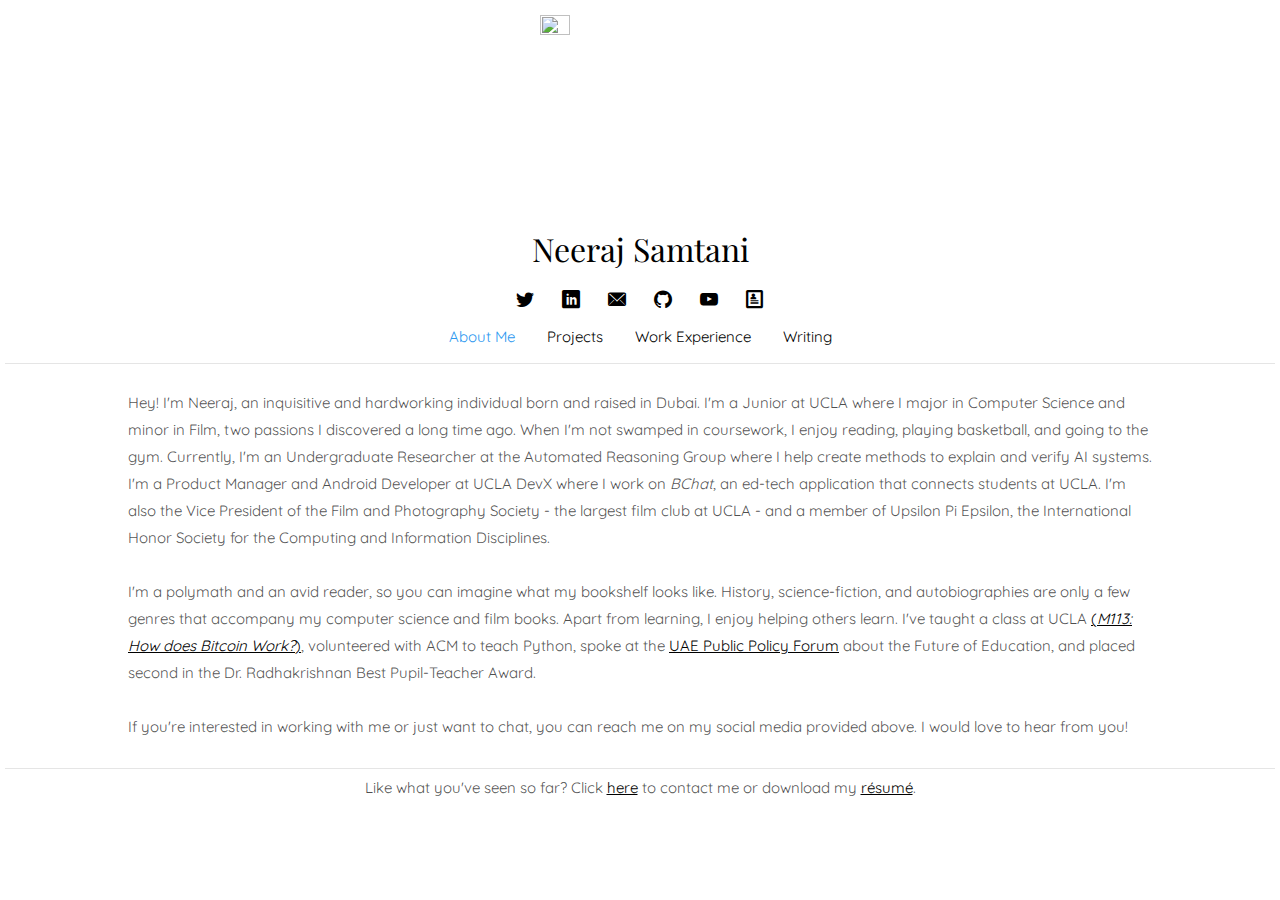
==== commit 1ec4df8a: "Added laurels for WNTT" ====
--- a/index.html
+++ b/index.html
@@ -108,9 +108,9 @@
       <div class="main-content">
           <div class="about-me">
               <p>
-                Hey! I'm Neeraj, an inquisitive and hardworking individual born and raised in Dubai. I'm a Sophomore at UCLA where I major in Computer Science and minor in Film, two passions I discovered a long time ago. When I'm not swamped in coursework, I enjoy reading, playing basketball, and going to the gym. Currently, I'm an Engineering Manager at DevX where I work on <em>DrugDecider</em>, an app that uses machine learning to predict a patient’s treatment response to antipsychotics. My team is partnered with the UCLA David Geffen School of Medicine for this exciting project. I'm also the Events Director at The Film and Photography Society - the largest film club at UCLA - where I work with clients who require our services (if you're hosting an event which needs coverage, planning a music video, or doing anything photo/video related, please feel free to reach out!)
+                Hey! I'm Neeraj, an inquisitive and hardworking individual born and raised in Dubai. I'm a Junior at UCLA where I major in Computer Science and minor in Film, two passions I discovered a long time ago. When I'm not swamped in coursework, I enjoy reading, playing basketball, and going to the gym. Currently, I'm an Undergraduate Researcher at the Automated Reasoning Group where I help create methods to explain and verify AI systems. I'm a Product Manager and Android Developer at UCLA DevX where I work on <em>BChat</em>, an ed-tech application that connects students at UCLA. I'm also the Vice President of the Film and Photography Society - the largest film club at UCLA - and a member of Upsilon Pi Epsilon, the International Honor Society for the Computing and Information Disciplines.
                 <br><br>
-                 I'm a polymath and an avid reader, so you can imagine what my bookshelf looks like. History, science-fiction, and autobiographies are only a few genres which accompany my computer science and film books. Apart from learning, I enjoy helping others learn. I've taught a class at UCLA  <a href="https://splashatucla.learningu.org/learn/Splash/Spring_2019/catalog#class_113" style="text-decoration: underline" target="_blank">(<em>M113: How does Bitcoin Work?</em>)</a>, volunteered with ACM to teach Python, spoke at the <a href="http://www.godubai.com/citylife/Press_Release_page.asp?Pr=119532&Sname=Education" style="text-decoration: underline" target="_blank">UAE Public Policy Forum</a> about the Future of Education, and placed second in the Dr Radhakrishnan Best Pupil-Teacher Award.
+                 I'm a polymath and an avid reader, so you can imagine what my bookshelf looks like. History, science-fiction, and autobiographies are only a few genres that accompany my computer science and film books. Apart from learning, I enjoy helping others learn. I've taught a class at UCLA  <a href="https://splashatucla.learningu.org/learn/Splash/Spring_2019/catalog#class_113" style="text-decoration: underline" target="_blank">(<em>M113: How does Bitcoin Work?</em>)</a>, volunteered with ACM to teach Python, spoke at the <a href="http://www.godubai.com/citylife/Press_Release_page.asp?Pr=119532&Sname=Education" style="text-decoration: underline" target="_blank">UAE Public Policy Forum</a> about the Future of Education, and placed second in the Dr. Radhakrishnan Best Pupil-Teacher Award.
                  <br><br>
                  If you're interested in working with me or just want to chat, you can reach me on my social media provided above. I would love to hear from you!
               </p>
@@ -118,11 +118,20 @@
            <div class="projects-code">
             <div class="projects-code-text">
                 <p>
-                    I'm a person who learns by doing so I'm constantly working on projects. A lot of these projects are just for practice, but the ones below actually work and were developed for a hackathon, class, or simply for fun. Click on a logo to visit the Github repository and check out the code.
+                    I'm constantly working on projects because I learn by doing. My favorite one so far is <em>DrugDecider</em>, a web-app that uses machine learning to predict a patient’s treatment response to antipsychotics. My team partnered with the UCLA School of Medicine to create the website and I served as Engineering Manager. In the process, I learned a lot about medicine and privacy laws. Click on a project below to check it out!
                 </p>    
             </div>
             <div class="projects row">
                 <div class="project-container">
+                  <div class="col-xs-12 col-sm-6 col-md-4 projectCell">
+                        <h5 class="projectCellTitle"> Robot Doomsday </h5>
+                        <a style="display:block" href="https://github.com/neerajsamtani/robot_doomsday" target="_blank">
+                            <div class="projectContent">
+                                <img class="projectContentImage" onclick="showDetail(event)" src="/assets/images/robot_doomsday.png" alt="Robot Doomsday">
+                            </div>
+                        </a>
+                        <p class="description">Videogame where you must survive a robot invasion.</p>
+                    </div>
                    <div class="col-xs-12 col-sm-6 col-md-4 projectCell">
                         <h5 class="projectCellTitle"> DrugDecider </h5>
                         <a style="display:block" href="https://drugdecider.com/" target="_blank">
@@ -174,7 +183,7 @@
            <div class="projects-film">
               <div class="projects-film-text">
                 <p>
-                 I've made videos for prestigious events, advertisements for clients, and promotional content for non-profit organizations. But these are the shorts I had the most fun making. Why not click on one to watch right now?
+                 I've made advertisements for clients, videos for prestigious events, and promotional content for non-profit organizations. But these are the shorts I had the most fun making. Why not click on one to watch right now?
                 </p>
             </div>
             <div class="projects row">
@@ -195,7 +204,7 @@
                                 <img class="projectContentImage" onclick="showDetail(event)" src="/assets/images/we-need-to-talk.png" alt="We Need To Talk">
                             </div>
                         </a>
-                        <p class="description"><em>Finalist, Nikon CinemaZ</em><br> Independent, Summer 2019</p>
+                        <p class="description"><em>Best Editing, CEC Shorttakes</em><br> <em>Finalist, Nikon CinemaZ</em><br> Independent, Summer 2019</p>
                     </div>
                     <div class="col-xs-12 col-sm-6 col-md-4 projectCell">
                         <h5 class="projectCellTitle"> White Crow </h5>
@@ -240,33 +249,51 @@
            <div class="work-code">
           <div class="work-code-text">
                <p>
-               I love building products (especially client facing ones) and applying the concepts I've learned to real world problems. To me, nothing beats working for a company where your work is going to have a real impact. If you believe I'd be a good fit at your company, please <a href="mailto:neeraj.j.samtani@gmail.com" style="text-decoration: underline">contact me</a> or take a look at my <a href="./assets/neeraj_samtani_resume.pdf" style="text-decoration: underline">résumé</a>!
+               I love building products and applying the concepts I've learned to real world problems. To me, nothing beats working for a company where your work is going to have a real impact. If you believe I'd be a good fit at your company, please <a href="mailto:neeraj.j.samtani@gmail.com" style="text-decoration: underline">contact me</a> or take a look at my <a href="./assets/neeraj_samtani_resume.pdf" style="text-decoration: underline">résumé</a>!
               </p>
             </div>
             <div class="projects row">
                 <div class="descriptive-project-container">
+                
+                <div class="descriptive-projectCell">
+                       <div class="left">
+                            <h5 class="projectCellTitle"> Undergraduate Researcher </h5>
+                            <div class="projectContent">
+                                <img class="projectContentImage descriptive-projectContentImage "  onclick="showDetail(event)" src="/assets/images/ucla-samueli.jpg" alt="UCLA Samueli Logo">
+                            </div>
+                            <p class="description"> Summer 2020 </p>
+                        </div>
+                        <div class="right">
+                            <div class="long-description">
+                                <p>At the <em><a href="http://reasoning.cs.ucla.edu/" target="_blank">Automated Reasoning Group</a></em>, I'm researching Sentential Decision Diagrams (SDDs) which can learn from a combination of data and symbolic knowledge. SDDs have several applications which include explaining and verifying AI Systems. I'm being advised by Professor Adnan Darwiche, former chairman of the Computer Science department at UCLA.
+                                </p>
+                            </div>
+                        </div>
+                    </div>
+                 
                   <div class="descriptive-projectCell">
                        <div class="left">
                             <h5 class="projectCellTitle"> Software Engineer Intern </h5>
                             <div class="projectContent">
                                 <img class="projectContentImage descriptive-projectContentImage "  onclick="showDetail(event)" src="/assets/images/honey.png" alt="Honey Logo">
                             </div>
-                            <p class="description">June 2020 - Sept 2020 </p>
+                            <p class="description">(Deferred) Summer 2020 </p>
                         </div>
                         <div class="right">
                             <div class="long-description">
-                                <p>I'll be interning at <em><a href="https://www.joinhoney.com/" target="_blank">Honey</a></em> during Summer 2020!
+                                <p>I was supposed to intern at <em><a href="https://www.joinhoney.com/" target="_blank">Honey</a></em> during Summer 2020, but chose to defer my internship due to the COVID-19 pandemic.
                                 </p>
                             </div>
                         </div>
                     </div>
+                    
                    <div class="descriptive-projectCell">
                        <div class="left">
                             <h5 class="projectCellTitle"> Software Engineer Intern </h5>
                             <div class="projectContent">
                                 <img class="projectContentImage descriptive-projectContentImage "  onclick="showDetail(event)" src="/assets/images/atHUM.png" alt="at HUM Logo">
                             </div>
-                            <p class="description">Jul 2019 - Sept 2019 </p>
+                            <p class="description">Summer 2019 </p>
                         </div>
                         <div class="right">
                             <div class="long-description">
@@ -293,6 +320,7 @@
                </div>
           </div>
            <div class="work-film">
+             <!--
               <div class="work-film-text">
                <p>
                 On the side I do a lot of freelance work as a videographer and/or editor. I've made videos to raise awareness about social issues and worked with clients to create advertisements. For instance, RTCD brought me in to shoot and edit videos for their social media marketing campaign which received over 35,000 views on Facebook.
@@ -329,15 +357,17 @@
                     </div>
                 </div>
             </div>
+            -->
           </div>
             <div class="writing">
           <div class="writing-text">
                 <p>
-                Sometimes my class papers turn out better than expected. Here are a few of them. If you don't know where to start, I recommend the one on Quantum Computing and Bitcoin since it was published and listed on SSRN's Top Ten download list for: CompSciRN: Other Computation Theory (Topic), Other Computing Methodology (Topic), Problem Solving (Topic), Cyber Attack (Topic), and the Computing Methodology eJournal. I spent six months working on it and even received advice from Martin Roetteler at Microsoft!
+                Sometimes my papers turn out better than expected. Here are a few of them. If you don't know where to start, I recommend the one on Quantum Computing and Bitcoin since it was published and listed on SSRN's Top Ten download list for CompSciRN: Other Computation Theory (Topic), Other Computing Methodology (Topic), Problem Solving (Topic), Cyber Attack (Topic), and the Computing Methodology eJournal. I spent six months working on it and even received advice from Martin Roetteler at Microsoft!
               </p>
             </div>
             <div class="projects row">
                 <div class="project-container">
+                   
                     <div class="col-xs-12 col-sm-6 col-md-4 projectCell">
                         <h5 class="projectCellTitle"> Cinema vs Netflix </h5>
                         <a style="display:block" href="./assets/docs/svod.pdf" target="_blank">
@@ -354,9 +384,20 @@
                                 <img class="projectContentImage" onclick="showDetail(event)" src="/assets/images/quantum-computing-bitcoin.jpg" alt="Quantum Computing and Bitcoin">
                             </div>
                         </a>
-                        <p class="description"> How would Quantum Computing impact the security of Bitcoin by enhancing our ability to solve the Elliptic Curve
+                        <p class="description">How would Quantum Computing impact the security of Bitcoin by enhancing our ability to solve the Elliptic Curve
                             Discrete Logarithm Problem? </p>
                     </div>
+                    
+                    <div class="col-xs-12 col-sm-6 col-md-4 projectCell">
+                        <h5 class="projectCellTitle"> Utopia </h5>
+                        <a style="display:block" href="./assets/docs/utopia.pdf" target="_blank">
+                            <div class="projectContent">
+                                <img class="projectContentImage" onclick="showDetail(event)" src="/assets/images/utopia.png" alt="Utopia">
+                            </div>
+                        </a>
+                        <p class="description"> What was the Intention behind Thomas More's <em>Utopia</em>?</p>
+                    </div>
+                    
                     <div class="col-xs-12 col-sm-6 col-md-4 projectCell">
                         <h5 class="projectCellTitle">Mpemba Effect</h5>
                         <a style="display:block" href="./assets/docs/mpemba-effect.pdf" target="_blank">
@@ -366,6 +407,7 @@
                         </a>
                         <p class="description"> What is the relationship between the initial temperature of water and its rate of cooling? </p>
                     </div>
+                    
                     <div class="col-xs-12 col-sm-6 col-md-4 projectCell">
                         <h5 class="projectCellTitle">Head Injury Criterion</h5>
                         <a style="display:block" href="./assets/docs/head-injury-criterion.pdf" target="_blank">
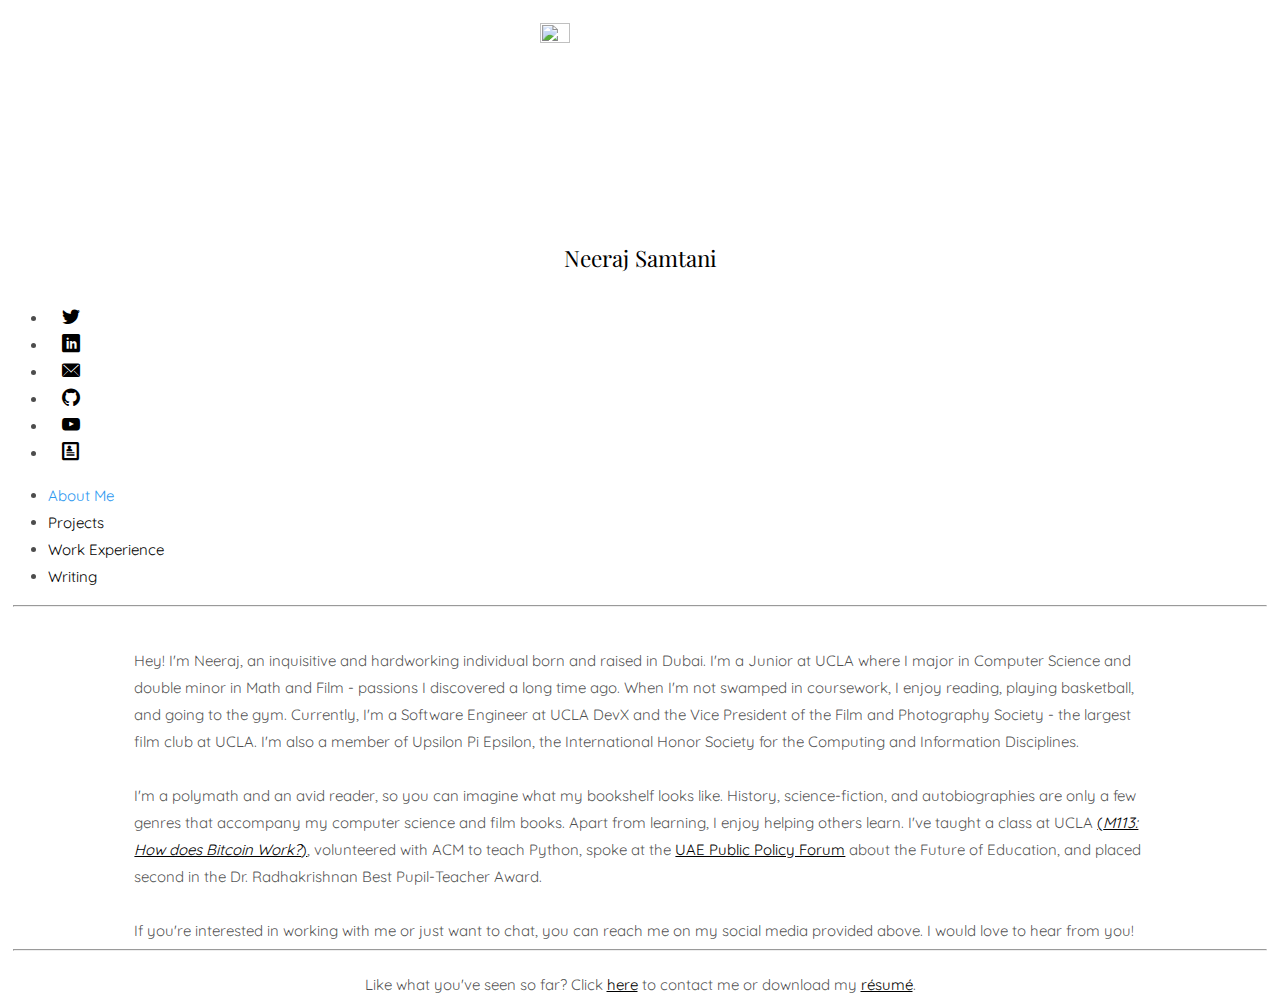
==== commit 411770b9: "Add codirector, new resume, and tweak CSS" ====
--- a/index.html
+++ b/index.html
@@ -10,7 +10,7 @@
 		<title> Neeraj Samtani's Website </title>
 		<meta name="viewport" content="width=device-width, initial-scale=1">
 		<link rel="shortcut icon" href="assets/images/mini.jpg" type="image/jpeg"/>
-		<link rel="stylesheet" href="https://stackpath.bootstrapcdn.com/bootstrap/4.3.1/css/bootstrap.min.css" integrity="sha384-ggOyR0iXCbMQv3Xipma34MD+dH/1fQ784/j6cY/iJTQUOhcWr7x9JvoRxT2MZw1T" crossorigin="anonymous">
+		<link rel="stylesheet" href="css/bootstrap.min.css">
 		
         <!-- favicon.ico code for various devices -->
             <link rel="apple-touch-icon" sizes="180x180" href="./apple-touch-icon.png">
@@ -54,12 +54,12 @@
        
        <!-- Social Media Links -->
         <ul class="icons nav flex-row justify-content-center">
-            <li><a href="https://twitter.com/neeraj_samtani"><i class="icon icon-twitter"></i></a></li>
-            <li><a href="https://linkedin.com/in/neerajsamtani/"><i class="icon icon-linkedin"></i></a></li>
-            <li><a href="mailto:neeraj.j.samtani@gmail.com"><i class="icon icon-contact"></i></a></li>
-            <li><a href="https://github.com/neerajsamtani"><i class="icon icon-github"></i></a></li>
-            <li><a href="https://www.youtube.com/NeerajSamtani"><i class="icon icon-youtube"></i></a></li>
-            <li><a href="./assets/neeraj_samtani_resume.pdf"><i class="icon icon-profile"></i></a></li>
+            <li><a target="_blank" href="https://twitter.com/neeraj_samtani"><i class="icon icon-twitter"></i></a></li>
+            <li><a target="_blank" href="https://linkedin.com/in/neerajsamtani/"><i class="icon icon-linkedin"></i></a></li>
+            <li><a target="_blank" href="mailto:neeraj.j.samtani@gmail.com"><i class="icon icon-contact"></i></a></li>
+            <li><a target="_blank" href="https://github.com/neerajsamtani"><i class="icon icon-github"></i></a></li>
+            <li><a target="_blank" href="https://www.youtube.com/NeerajSamtani"><i class="icon icon-youtube"></i></a></li>
+            <li><a target="_blank" href="./assets/neeraj_samtani_resume.pdf"><i class="icon icon-profile"></i></a></li>
         </ul>
         
         <!-- Navbar -->
@@ -108,7 +108,7 @@
       <div class="main-content">
           <div class="about-me">
               <p>
-                Hey! I'm Neeraj, an inquisitive and hardworking individual born and raised in Dubai. I'm a Junior at UCLA where I major in Computer Science and minor in Film, two passions I discovered a long time ago. When I'm not swamped in coursework, I enjoy reading, playing basketball, and going to the gym. Currently, I'm an Undergraduate Researcher at the Automated Reasoning Group where I help create methods to explain and verify AI systems. I'm a Product Manager and Android Developer at UCLA DevX where I work on <em>BChat</em>, an ed-tech application that connects students at UCLA. I'm also the Vice President of the Film and Photography Society - the largest film club at UCLA - and a member of Upsilon Pi Epsilon, the International Honor Society for the Computing and Information Disciplines.
+                Hey! I'm Neeraj, an inquisitive and hardworking individual born and raised in Dubai. I'm a Junior at UCLA where I major in Computer Science and double minor in Math and Film - passions I discovered a long time ago. When I'm not swamped in coursework, I enjoy reading, playing basketball, and going to the gym. Currently, I'm a Software Engineer at UCLA DevX and the Vice President of the Film and Photography Society - the largest film club at UCLA. I'm also a member of Upsilon Pi Epsilon, the International Honor Society for the Computing and Information Disciplines.
                 <br><br>
                  I'm a polymath and an avid reader, so you can imagine what my bookshelf looks like. History, science-fiction, and autobiographies are only a few genres that accompany my computer science and film books. Apart from learning, I enjoy helping others learn. I've taught a class at UCLA  <a href="https://splashatucla.learningu.org/learn/Splash/Spring_2019/catalog#class_113" style="text-decoration: underline" target="_blank">(<em>M113: How does Bitcoin Work?</em>)</a>, volunteered with ACM to teach Python, spoke at the <a href="http://www.godubai.com/citylife/Press_Release_page.asp?Pr=119532&Sname=Education" style="text-decoration: underline" target="_blank">UAE Public Policy Forum</a> about the Future of Education, and placed second in the Dr. Radhakrishnan Best Pupil-Teacher Award.
                  <br><br>
@@ -123,6 +123,15 @@
             </div>
             <div class="projects row">
                 <div class="project-container">
+                    <div class="col-xs-12 col-sm-6 col-md-4 projectCell">
+                        <h5 class="projectCellTitle"> codirector </h5>
+                        <a style="display:block" href="https://github.com/neerajsamtani/codirector" target="_blank">
+                            <div class="projectContent">
+                                <img class="projectContentImage" onclick="showDetail(event)" src="/assets/images/codirector.png" alt="codirector">
+                            </div>
+                        </a>
+                        <p class="description">Software to make and distribute interactive films</p>
+                    </div>
                   <div class="col-xs-12 col-sm-6 col-md-4 projectCell">
                         <h5 class="projectCellTitle"> Robot Doomsday </h5>
                         <a style="display:block" href="https://github.com/neerajsamtani/robot_doomsday" target="_blank">
@@ -141,6 +150,7 @@
                         </a>
                         <p class="description">Predict a patient's treatment response to antipsychotics.</p>
                     </div>
+<!--
                     <div class="col-xs-12 col-sm-6 col-md-4 projectCell">
                         <h5 class="projectCellTitle"> Filmly </h5>
                         <a style="display:block" href="https://github.com/svathsa/la_hacks2019" target="_blank">
@@ -150,6 +160,7 @@
                         </a>
                         <p class="description">Crew Building App for Filmmakers</p>
                     </div>
+-->
                     <div class="col-xs-12 col-sm-6 col-md-4 projectCell">
                         <h5 class="projectCellTitle"> Gee-nomics </h5>
                         <a style="display:block" href="https://github.com/neerajsamtani/Gee-nomics" target="_blank">
@@ -183,37 +194,40 @@
            <div class="projects-film">
               <div class="projects-film-text">
                 <p>
-                 I've made advertisements for clients, videos for prestigious events, and promotional content for non-profit organizations. But these are the shorts I had the most fun making. Why not click on one to watch right now?
+                 I've made advertisements for clients, videos for prestigious events, and promotional content for non-profit organizations. But these are the short films I had the most fun making. Why not click on one to watch right now?
                 </p>
             </div>
             <div class="projects row">
                 <div class="project-container">
                   <div class="col-xs-12 col-sm-6 col-md-4 projectCell">
                         <h5 class="projectCellTitle"> Cube </h5>
+                        <p class="description awards"><em>Jury Award Winner, CMF 2020</em></p>
                         <a style="display:block" href="https://www.youtube.com/watch?v=1q68Xzxon4g" target="_blank">
                             <div class="projectContent">
                                 <img class="projectContentImage" onclick="showDetail(event)" src="/assets/images/cube.png" alt="Cube">
                             </div>
                         </a>
-                        <p class="description"><em>Jury Award Winner, CMF</em><br>Lead Editor, Winter 2020</p>
+                        <p class="description">Lead Editor, Winter 2020</p>
                     </div>
                    <div class="col-xs-12 col-sm-6 col-md-4 projectCell">
                         <h5 class="projectCellTitle"> We Need To Talk </h5>
+                        <p class="description awards"><em>Best Editing, CEC Shorttakes 2020</em><br> <em>Finalist, Nikon CinemaZ 2019</em></p>
                         <a style="display:block" href="https://www.youtube.com/watch?v=t1dceafQ5QQ" target="_blank">
                             <div class="projectContent">
                                 <img class="projectContentImage" onclick="showDetail(event)" src="/assets/images/we-need-to-talk.png" alt="We Need To Talk">
                             </div>
                         </a>
-                        <p class="description"><em>Best Editing, CEC Shorttakes</em><br> <em>Finalist, Nikon CinemaZ</em><br> Independent, Summer 2019</p>
+                        <p class="description">Independent, Summer 2019</p>
                     </div>
                     <div class="col-xs-12 col-sm-6 col-md-4 projectCell">
                         <h5 class="projectCellTitle"> White Crow </h5>
+                        <p class="description awards"><em>Official Selection, Melbourne Lift-Off 2020</em></p>
                         <a style="display:block" href="https://vimeo.com/345640751/810118eaa2" target="_blank">
                             <div class="projectContent">
                                 <img class="projectContentImage" onclick="showDetail(event)" src="/assets/images/white-crow.jpg" alt="White Crow">
                             </div>
                         </a>
-                        <p class="description"> Lead Editor, Spring 2019</p>
+                        <p class="description">Lead Editor, Spring 2019</p>
                     </div>
                     <div class="col-xs-12 col-sm-6 col-md-4 projectCell">
                         <h5 class="projectCellTitle"> Disconnected </h5>
@@ -226,12 +240,13 @@
                     </div>
                     <div class="col-xs-12 col-sm-6 col-md-4 projectCell">
                         <h5 class="projectCellTitle">Gold-Digging Girl </h5>
+                        <p class="description awards"><em>Audience Choice Award, CMF 2018</em></p>
                         <a style="display:block" href="https://www.youtube.com/watch?v=3b7IRwN8JtU" target="_blank">
                             <div class="projectContent">
                                 <img class="projectContentImage"  onclick="showDetail(event)" src="/assets/images/gold-digging-girl.jpg" alt="Gold-Digging Girl">
                             </div>
                         </a>
-                        <p class="description"><em>Audience Choice Award, CMF</em><br>Assistant Editor, Fall 2018</p>
+                        <p class="description">Assistant Editor, Fall 2018</p>
                     </div>
                     
                     <div class="col-xs-12 col-sm-6 col-md-4 projectCell">
@@ -249,7 +264,7 @@
            <div class="work-code">
           <div class="work-code-text">
                <p>
-               I love building products and applying the concepts I've learned to real world problems. To me, nothing beats working for a company where your work is going to have a real impact. If you believe I'd be a good fit at your company, please <a href="mailto:neeraj.j.samtani@gmail.com" style="text-decoration: underline">contact me</a> or take a look at my <a href="./assets/neeraj_samtani_resume.pdf" style="text-decoration: underline">résumé</a>!
+               I love building products and applying what I've learned to real world problems. To me, nothing beats working for a company where my efforts are going to have a tangible impact. I'm currently looking for part-time internships during Winter or Spring 2021. If you believe I'd be a good fit at your company, please <a target="_blank" href="mailto:neeraj.j.samtani@gmail.com" style="text-decoration: underline">contact me</a> or take a look at my <a target="_blank" href="./assets/neeraj_samtani_resume.pdf" style="text-decoration: underline">résumé</a>!
               </p>
             </div>
             <div class="projects row">
@@ -257,20 +272,37 @@
                 
                 <div class="descriptive-projectCell">
                        <div class="left">
-                            <h5 class="projectCellTitle"> Undergraduate Researcher </h5>
-                            <div class="projectContent">
-                                <img class="projectContentImage descriptive-projectContentImage "  onclick="showDetail(event)" src="/assets/images/ucla-samueli.jpg" alt="UCLA Samueli Logo">
-                            </div>
-                            <p class="description"> Summer 2020 </p>
+                            <h5 class="projectCellTitle"> Software Engineer Intern </h5>
+                            <div class="projectContent">
+                                <img class="projectContentImage descriptive-projectContentImage "  onclick="showDetail(event)" src="/assets/images/amazon.jpg" alt="Amazon Logo">
+                            </div>
+                            <p class="description"> Summer 2021 </p>
                         </div>
                         <div class="right">
                             <div class="long-description">
-                                <p>At the <em><a href="http://reasoning.cs.ucla.edu/" target="_blank">Automated Reasoning Group</a></em>, I'm researching Sentential Decision Diagrams (SDDs) which can learn from a combination of data and symbolic knowledge. SDDs have several applications which include explaining and verifying AI Systems. I'm being advised by Professor Adnan Darwiche, former chairman of the Computer Science department at UCLA.
+                                <p>I will be interning at <em><a href="https://www.amazon.com/" target="_blank">Amazon</a></em> during Summer 2021.
                                 </p>
                             </div>
                         </div>
                     </div>
+                
+                <div class="descriptive-projectCell">
+                       <div class="left">
+                            <h5 class="projectCellTitle"> Undergraduate Researcher </h5>
+                            <div class="projectContent">
+                                <img class="projectContentImage descriptive-projectContentImage "  onclick="showDetail(event)" src="/assets/images/ucla-samueli.jpg" alt="UCLA Samueli Logo">
+                            </div>
+                            <p class="description"> Summer 2020 </p>
+                        </div>
+                        <div class="right">
+                            <div class="long-description">
+                                <p>At the <em><a href="http://reasoning.cs.ucla.edu/" target="_blank">Automated Reasoning Group</a></em>, I implemented example use-cases for Structured Bayesian Networks (SBNs), which were recently proposed for representing and learning distributions over highly complex spaces. SBNs can accommodate background knowledge while learning from data. I was advised by Professor Adnan Darwiche, former chairman of the Computer Science department at UCLA.
+                                </p>
+                            </div>
+                        </div>
+                    </div>
                  
+<!--
                   <div class="descriptive-projectCell">
                        <div class="left">
                             <h5 class="projectCellTitle"> Software Engineer Intern </h5>
@@ -286,6 +318,7 @@
                             </div>
                         </div>
                     </div>
+-->
                     
                    <div class="descriptive-projectCell">
                        <div class="left">
@@ -297,7 +330,7 @@
                         </div>
                         <div class="right">
                             <div class="long-description">
-                                <p><em><a href="https://athum.co/" target="_blank">At HUM</a></em>'s flagship software is an AI interior design platform that generates virtually staged 3D spaces tailored to residents taste and needs. When I interned there, I automated virtual house furnishing in Unreal Engine 4 based on room size, purpose, and preferences with a Python script. The script enabled artists to quickly prototype various interior design options. I also optimized the asset import workflow from 3ds Max to Unreal Engine 4 which reduced production time. Finally, I prevented memory management issues that arose while using the DataSmith plugin.
+                                <p><em><a href="https://athum.co/" target="_blank">At HUM</a></em>'s flagship software is an AI interior design platform that generates virtually staged 3D spaces tailored to residents taste and needs. When I interned there, I optimized the asset import workflow into Unreal Engine 4 with C++ and Python, which reduced import time by 8000%. I also automated virtual house furnishing in Unreal Engine 4 based on room size and user preferences. This enabled artists to quickly prototype designs and helped the startup scale its software.
                                 </p>
                             </div>
                         </div>
@@ -312,7 +345,7 @@
                         </div>
                         <div class="right">
                             <div class="long-description">
-                                <p> At <em><a href="https://www.esri.com/en-us/home" target="_blank">Esri</a></em> I developed plugins to provide support for WEBP and PDF formats in ArcGIS (ESRI's flagship software) using the open-source library GDAL. I also wrote user documentation for the installation of these plugins. Finally, I collaborated with a team of interns to write an automation script which checks for support for various file formats. Initially this painstaking process had to be performed manually but our script shaved hours off of the development cycle. I learned about Makefiles and used C++, Python, and Bash to perform these tasks.
+                                <p> At <em><a href="https://www.esri.com/en-us/home" target="_blank">Esri</a></em> I developed plugins in C++ and Bash to provide support for WEBP and PDF formats in ArcGIS (ESRI's flagship software) using the open-source library GDAL, and wrote user documentation for these plugins. I also collaborated with a team of interns to write an automated testing script in Python which compared image statistics and verified support for various file formats.
                             </div>
                         </div>
                     </div>
@@ -425,7 +458,7 @@
       
     <!-- Footer -->
       <div class="footer">
-          <p>Like what you've seen so far? Click <a href="mailto:neeraj.j.samtani@gmail.com" style="text-decoration: underline">here</a> to contact me or download my <a href="./assets/neeraj_samtani_resume.pdf" style="text-decoration: underline">résumé</a>.</p>
+          <p>Like what you've seen so far? Click <a href="mailto:neeraj.j.samtani@gmail.com" style="text-decoration: underline">here</a> to contact me or download my <a target="_blank" href="./assets/neeraj_samtani_resume.pdf" style="text-decoration: underline">résumé</a>.</p>
       </div>
       
       <!-- Google Analytics and Bootstrap -->
--- a/stylesheets/main.css
+++ b/stylesheets/main.css
@@ -120,13 +120,13 @@
     text-decoration: none !important; }
 
 p {
-  margin-bottom: 1.5em; }
+  margin-bottom: 0; }
 
 h1, h2, h3, h4, h5, h6 {
   color: #000;
   font-family: "Playfair Display", Georgia, serif;
   font-weight: 400;
-  margin: 0 0 20px 0; }
+  margin: 0 0 0.5em 0; }
 
 .projects {
     -webkit-box-pack: center;
@@ -197,6 +197,11 @@
         -ms-grid-row-align: center;
         align-self: center;
     text-align: center;
+    
+}
+
+.awards {
+    font-size: 90%;
 }
 
 /*
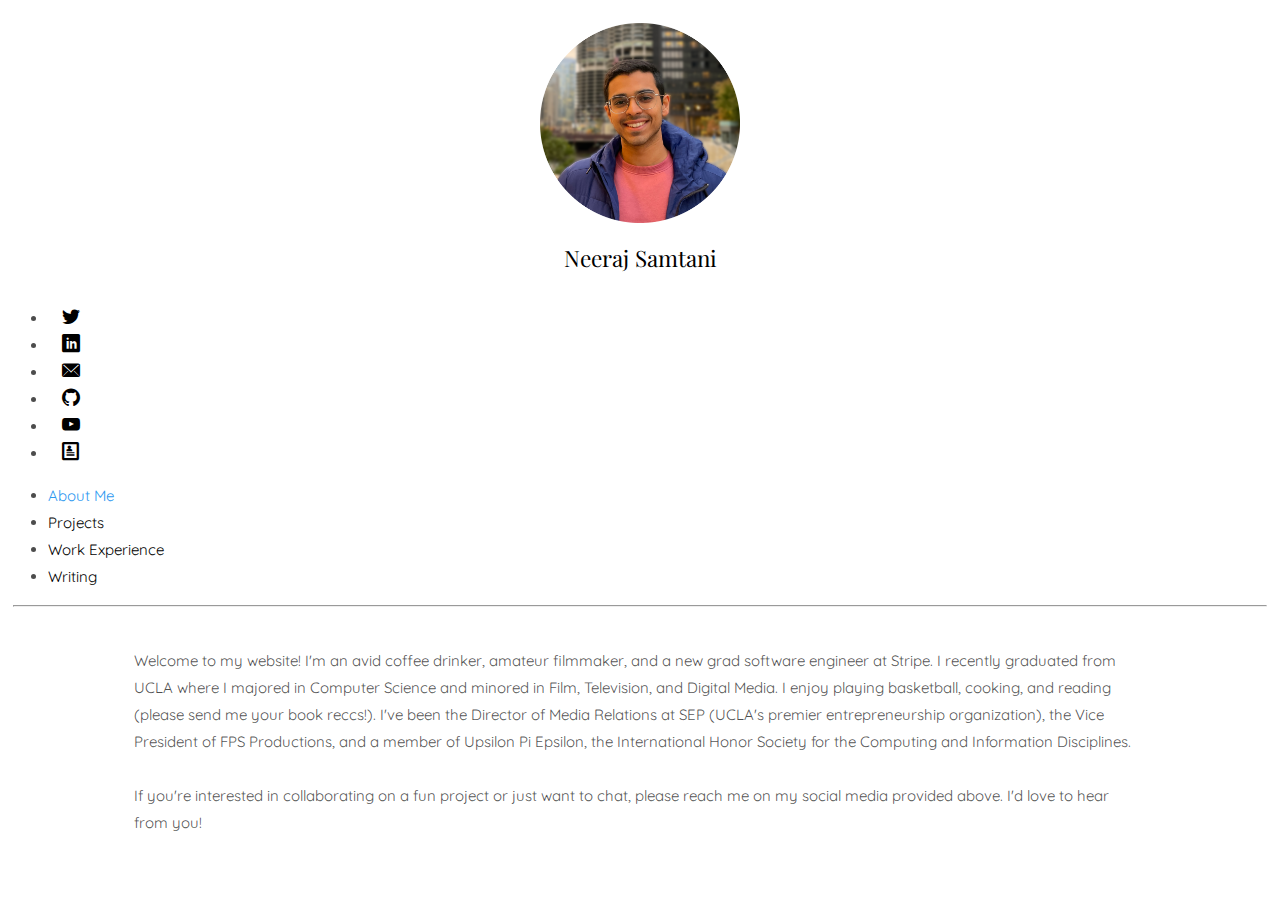
==== commit f31dffca: "Graduation Update" ====
--- a/index.html
+++ b/index.html
@@ -1,476 +1,409 @@
-<html>
-	<head>
-		<meta charset="UTF-8">
-		<meta property="og:site_name" content="Neeraj Samtani">
-		<meta property="og:title" content="About Neeraj Samtani">
-		<meta property="og:description" content="Neeraj Samtani's Website">
-		<meta property="og:image" content="./assets/images/mini.jpg">
-		<meta property="og:url" content="www.neerajsamtani.me">
-		<meta property="og:type" content="blog">
-		<title> Neeraj Samtani's Website </title>
-		<meta name="viewport" content="width=device-width, initial-scale=1">
-		<link rel="shortcut icon" href="assets/images/mini.jpg" type="image/jpeg"/>
-		<link rel="stylesheet" href="css/bootstrap.min.css">
-		
-        <!-- favicon.ico code for various devices -->
-            <link rel="apple-touch-icon" sizes="180x180" href="./apple-touch-icon.png">
-        <link rel="icon" type="image/png" sizes="32x32" href="./favicon-32x32.png">
-        <link rel="icon" type="image/png" sizes="16x16" href="./favicon-16x16.png">
-        <link rel="manifest" href="./site.webmanifest">
-        <link rel="mask-icon" href="./safari-pinned-tab.svg" color="#000000">
-        <meta name="msapplication-TileColor" content="#2b5797">
-        <meta name="theme-color" content="#ffffff">
-
-        <!-- Fonts -->
-        <link href="https://fonts.googleapis.com/css?family=Quicksand:300,400,500,700" rel="stylesheet">
-        <link href="https://fonts.googleapis.com/css?family=Playfair+Display:400,400i,700" rel="stylesheet">
-	
-        <!-- Animate.css -->
-        <link rel="stylesheet" href="css/animate.css">
-        <!-- Icomoon Icon Fonts-->
-        <link rel="stylesheet" href="css/icomoon.css">
-	
-        <!-- jQuery and Bootstrap -->
-		<script src="https://code.jquery.com/jquery-3.3.1.slim.min.js" integrity="sha384-q8i/X+965DzO0rT7abK41JStQIAqVgRVzpbzo5smXKp4YfRvH+8abtTE1Pi6jizo" crossorigin="anonymous"></script>
-        <script src="https://cdnjs.cloudflare.com/ajax/libs/popper.js/1.14.7/umd/popper.min.js" integrity="sha384-UO2eT0CpHqdSJQ6hJty5KVphtPhzWj9WO1clHTMGa3JDZwrnQq4sF86dIHNDz0W1" crossorigin="anonymous"></script>
-        <script src="https://stackpath.bootstrapcdn.com/bootstrap/4.3.1/js/bootstrap.min.js" integrity="sha384-JjSmVgyd0p3pXB1rRibZUAYoIIy6OrQ6VrjIEaFf/nJGzIxFDsf4x0xIM+B07jRM" crossorigin="anonymous"></script>
-        <script src="https://ajax.googleapis.com/ajax/libs/jquery/1.12.4/jquery.min.js"></script>
-        
-        <!-- My CSS and Javascript -->
-        <link rel="stylesheet" type="text/css" href="stylesheets/main.css">
-        <script src="javascript/main.js"></script>
-        
-    </head>
-        
-    <body>
-        
-        <!-- Image and Name -->
-        <div class="outer">
-            <img id="profile-image" class="profile-image" src="assets/images/profile.png">
-        </div>
-       <div class="outer">
-            <h2>Neeraj Samtani</h2>
-       </div>
-       
-       <!-- Social Media Links -->
-        <ul class="icons nav flex-row justify-content-center">
-            <li><a target="_blank" href="https://twitter.com/neeraj_samtani"><i class="icon icon-twitter"></i></a></li>
-            <li><a target="_blank" href="https://linkedin.com/in/neerajsamtani/"><i class="icon icon-linkedin"></i></a></li>
-            <li><a target="_blank" href="mailto:neeraj.j.samtani@gmail.com"><i class="icon icon-contact"></i></a></li>
-            <li><a target="_blank" href="https://github.com/neerajsamtani"><i class="icon icon-github"></i></a></li>
-            <li><a target="_blank" href="https://www.youtube.com/NeerajSamtani"><i class="icon icon-youtube"></i></a></li>
-            <li><a target="_blank" href="./assets/neeraj_samtani_resume.pdf"><i class="icon icon-profile"></i></a></li>
-        </ul>
-        
-        <!-- Navbar -->
-        <nav>
-           <ul class="nav flex-row justify-content-center">
-              <li class="nav-item items">
-                <a class="nav-link" href="#about-me" onclick="handleNavClick(event)">About Me</a>
-              </li>
-              <li class="nav-item items">
-                <a class="nav-link projects" href="#projects-code" onclick="handleNavClick(event)">Projects</a>
-              </li>
-              <li class="nav-item items">
-                <a class="nav-link" href="#work-code" onclick="handleNavClick(event)">Work Experience</a>
-              </li>
-              <li class="nav-item items">
-                <a class="nav-link items" href="#writing" onclick="handleNavClick(event)">Writing</a>
-              </li>
-          </ul>
-           <!-- Subnavs -->
-           <div class="projects-subnav">
-           <hr class="extra-hr">
-            <ul class="nav flex-row justify-content-center">
-              <li class="nav-item sub-items">
-                <a class="nav-link" href="#projects-code" onclick="handleSubnavClick(event)">Code</a>
-              </li>
-              <li class="nav-item sub-items">
-                <a class="nav-link" href="#projects-film" onclick="handleSubnavClick(event)">Film</a>
-              </li>
-            </ul>
-            </div>
-            <div class="work-subnav">
-            <hr class="extra-hr">
-            <ul class="nav flex-row justify-content-center">
-              <li class="nav-item sub-items">
-                <a class="nav-link" href="#work-code" onclick="handleSubnavClick(event)">Code</a>
-              </li>
-              <li class="nav-item sub-items">
-                <a class="nav-link" href="#work-film" onclick="handleSubnavClick(event)">Film</a>
-              </li>
-            </ul>
-            </div>
-        <hr>
-      </nav>
-      
-      <!-- Content -->
-      <div class="main-content">
-          <div class="about-me">
-              <p>
-                Hey! I'm Neeraj, an inquisitive and hardworking individual born and raised in Dubai. I'm a Junior at UCLA where I major in Computer Science and double minor in Math and Film - passions I discovered a long time ago. When I'm not swamped in coursework, I enjoy reading, playing basketball, and going to the gym. Currently, I'm a Software Engineer at UCLA DevX and the Vice President of the Film and Photography Society - the largest film club at UCLA. I'm also a member of Upsilon Pi Epsilon, the International Honor Society for the Computing and Information Disciplines.
-                <br><br>
-                 I'm a polymath and an avid reader, so you can imagine what my bookshelf looks like. History, science-fiction, and autobiographies are only a few genres that accompany my computer science and film books. Apart from learning, I enjoy helping others learn. I've taught a class at UCLA  <a href="https://splashatucla.learningu.org/learn/Splash/Spring_2019/catalog#class_113" style="text-decoration: underline" target="_blank">(<em>M113: How does Bitcoin Work?</em>)</a>, volunteered with ACM to teach Python, spoke at the <a href="http://www.godubai.com/citylife/Press_Release_page.asp?Pr=119532&Sname=Education" style="text-decoration: underline" target="_blank">UAE Public Policy Forum</a> about the Future of Education, and placed second in the Dr. Radhakrishnan Best Pupil-Teacher Award.
-                 <br><br>
-                 If you're interested in working with me or just want to chat, you can reach me on my social media provided above. I would love to hear from you!
-              </p>
-          </div>
-           <div class="projects-code">
-            <div class="projects-code-text">
-                <p>
-                    I'm constantly working on projects because I learn by doing. My favorite one so far is <em>DrugDecider</em>, a web-app that uses machine learning to predict a patient’s treatment response to antipsychotics. My team partnered with the UCLA School of Medicine to create the website and I served as Engineering Manager. In the process, I learned a lot about medicine and privacy laws. Click on a project below to check it out!
-                </p>    
-            </div>
-            <div class="projects row">
-                <div class="project-container">
-                    <div class="col-xs-12 col-sm-6 col-md-4 projectCell">
-                        <h5 class="projectCellTitle"> codirector </h5>
-                        <a style="display:block" href="https://github.com/neerajsamtani/codirector" target="_blank">
-                            <div class="projectContent">
-                                <img class="projectContentImage" onclick="showDetail(event)" src="/assets/images/codirector.png" alt="codirector">
-                            </div>
-                        </a>
-                        <p class="description">Software to make and distribute interactive films</p>
-                    </div>
-                  <div class="col-xs-12 col-sm-6 col-md-4 projectCell">
-                        <h5 class="projectCellTitle"> Robot Doomsday </h5>
-                        <a style="display:block" href="https://github.com/neerajsamtani/robot_doomsday" target="_blank">
-                            <div class="projectContent">
-                                <img class="projectContentImage" onclick="showDetail(event)" src="/assets/images/robot_doomsday.png" alt="Robot Doomsday">
-                            </div>
-                        </a>
-                        <p class="description">Videogame where you must survive a robot invasion.</p>
-                    </div>
-                   <div class="col-xs-12 col-sm-6 col-md-4 projectCell">
-                        <h5 class="projectCellTitle"> DrugDecider </h5>
-                        <a style="display:block" href="https://drugdecider.com/" target="_blank">
-                            <div class="projectContent">
-                                <img class="projectContentImage" onclick="showDetail(event)" src="/assets/images/drugdecider.png" alt="Drug Decider">
-                            </div>
-                        </a>
-                        <p class="description">Predict a patient's treatment response to antipsychotics.</p>
-                    </div>
-<!--
-                    <div class="col-xs-12 col-sm-6 col-md-4 projectCell">
-                        <h5 class="projectCellTitle"> Filmly </h5>
-                        <a style="display:block" href="https://github.com/svathsa/la_hacks2019" target="_blank">
-                            <div class="projectContent">
-                                <img class="projectContentImage" onclick="showDetail(event)" src="/assets/images/filmly.jpg" alt="Filmly">
-                            </div>
-                        </a>
-                        <p class="description">Crew Building App for Filmmakers</p>
-                    </div>
--->
-                    <div class="col-xs-12 col-sm-6 col-md-4 projectCell">
-                        <h5 class="projectCellTitle"> Gee-nomics </h5>
-                        <a style="display:block" href="https://github.com/neerajsamtani/Gee-nomics" target="_blank">
-                            <div class="projectContent">
-                                <img class="projectContentImage" onclick="showDetail(event)" src="/assets/images/Gee-nomics.jpg" alt="Gee-nomics">
-                            </div>
-                        </a>
-                        <p class="description">Software to process genetic data</p>
-                    </div>
-                    <div class="col-xs-12 col-sm-6 col-md-4 projectCell">
-                        <h5 class="projectCellTitle"> Zombie Dash </h5>
-                        <a style="display:block" href="https://github.com/neerajsamtani/ZombieDash" target="_blank">
-                            <div class="projectContent">
-                                <img class="projectContentImage"  onclick="showDetail(event)" src="/assets/images/zombie-dash.jpg" alt="Zombie Dash">
-                            </div>
-                        </a>
-                        <p class="description">Videogame about an amateur zombie hunter</p>
-                    </div>
-                    <div class="col-xs-12 col-sm-6 col-md-4 projectCell">
-                        <h5 class="projectCellTitle"> Books For A Cause </h5>
-                        <a style="display:block" href="https://github.com/neerajsamtani/booksforacause" target="_blank">
-                            <div class="projectContent">
-                                <img class="projectContentImage"  onclick="showDetail(event)" src="/assets/images/books-for-a-cause-2.jpg" alt="Books For A Cause">
-                            </div>
-                        </a>
-                        <p class="description">Online second-hand bookstore in GEMS Modern Academy</p>
-                    </div>
-                </div>
-            </div>
-          </div>
-           <div class="projects-film">
-              <div class="projects-film-text">
-                <p>
-                 I've made advertisements for clients, videos for prestigious events, and promotional content for non-profit organizations. But these are the short films I had the most fun making. Why not click on one to watch right now?
-                </p>
-            </div>
-            <div class="projects row">
-                <div class="project-container">
-                  <div class="col-xs-12 col-sm-6 col-md-4 projectCell">
-                        <h5 class="projectCellTitle"> Cube </h5>
-                        <p class="description awards"><em>Jury Award Winner, CMF 2020</em></p>
-                        <a style="display:block" href="https://www.youtube.com/watch?v=1q68Xzxon4g" target="_blank">
-                            <div class="projectContent">
-                                <img class="projectContentImage" onclick="showDetail(event)" src="/assets/images/cube.png" alt="Cube">
-                            </div>
-                        </a>
-                        <p class="description">Lead Editor, Winter 2020</p>
-                    </div>
-                   <div class="col-xs-12 col-sm-6 col-md-4 projectCell">
-                        <h5 class="projectCellTitle"> We Need To Talk </h5>
-                        <p class="description awards"><em>Best Editing, CEC Shorttakes 2020</em><br> <em>Finalist, Nikon CinemaZ 2019</em></p>
-                        <a style="display:block" href="https://www.youtube.com/watch?v=t1dceafQ5QQ" target="_blank">
-                            <div class="projectContent">
-                                <img class="projectContentImage" onclick="showDetail(event)" src="/assets/images/we-need-to-talk.png" alt="We Need To Talk">
-                            </div>
-                        </a>
-                        <p class="description">Independent, Summer 2019</p>
-                    </div>
-                    <div class="col-xs-12 col-sm-6 col-md-4 projectCell">
-                        <h5 class="projectCellTitle"> White Crow </h5>
-                        <p class="description awards"><em>Official Selection, Melbourne Lift-Off 2020</em></p>
-                        <a style="display:block" href="https://vimeo.com/345640751/810118eaa2" target="_blank">
-                            <div class="projectContent">
-                                <img class="projectContentImage" onclick="showDetail(event)" src="/assets/images/white-crow.jpg" alt="White Crow">
-                            </div>
-                        </a>
-                        <p class="description">Lead Editor, Spring 2019</p>
-                    </div>
-                    <div class="col-xs-12 col-sm-6 col-md-4 projectCell">
-                        <h5 class="projectCellTitle"> Disconnected </h5>
-                        <a style="display:block" href="https://youtu.be/cfpjyT_h5Mw" target="_blank">
-                            <div class="projectContent">
-                                <img class="projectContentImage" onclick="showDetail(event)" src="/assets/images/disconnected.jpg" alt="Disconnected">
-                            </div>
-                        </a>
-                        <p class="description"> Lead Editor, Winter 2019 </p>
-                    </div>
-                    <div class="col-xs-12 col-sm-6 col-md-4 projectCell">
-                        <h5 class="projectCellTitle">Gold-Digging Girl </h5>
-                        <p class="description awards"><em>Audience Choice Award, CMF 2018</em></p>
-                        <a style="display:block" href="https://www.youtube.com/watch?v=3b7IRwN8JtU" target="_blank">
-                            <div class="projectContent">
-                                <img class="projectContentImage"  onclick="showDetail(event)" src="/assets/images/gold-digging-girl.jpg" alt="Gold-Digging Girl">
-                            </div>
-                        </a>
-                        <p class="description">Assistant Editor, Fall 2018</p>
-                    </div>
-                    
-                    <div class="col-xs-12 col-sm-6 col-md-4 projectCell">
-                        <h5 class="projectCellTitle"> Superman in Real Life </h5>
-                        <a style="display:block" href="https://www.youtube.com/watch?v=0BHkjNWWQE8" target="_blank">
-                            <div class="projectContent">
-                                <img class="projectContentImage"  onclick="showDetail(event)" src="/assets/images/superman.jpg" alt="Superman In Real Life">
-                            </div>
-                        </a>
-                        <p class="description">Independent, Summer 2017 </p>
-                    </div>
-                </div>
-            </div>
-          </div>
-           <div class="work-code">
-          <div class="work-code-text">
-               <p>
-               I love building products and applying what I've learned to real world problems. To me, nothing beats working for a company where my efforts are going to have a tangible impact. I'm currently looking for part-time internships during Winter or Spring 2021. If you believe I'd be a good fit at your company, please <a target="_blank" href="mailto:neeraj.j.samtani@gmail.com" style="text-decoration: underline">contact me</a> or take a look at my <a target="_blank" href="./assets/neeraj_samtani_resume.pdf" style="text-decoration: underline">résumé</a>!
-              </p>
-            </div>
-            <div class="projects row">
-                <div class="descriptive-project-container">
-                
-                <div class="descriptive-projectCell">
-                       <div class="left">
-                            <h5 class="projectCellTitle"> Software Engineer Intern </h5>
-                            <div class="projectContent">
-                                <img class="projectContentImage descriptive-projectContentImage "  onclick="showDetail(event)" src="/assets/images/amazon.jpg" alt="Amazon Logo">
-                            </div>
-                            <p class="description"> Summer 2021 </p>
-                        </div>
-                        <div class="right">
-                            <div class="long-description">
-                                <p>I will be interning at <em><a href="https://www.amazon.com/" target="_blank">Amazon</a></em> during Summer 2021.
-                                </p>
-                            </div>
-                        </div>
-                    </div>
-                
-                <div class="descriptive-projectCell">
-                       <div class="left">
-                            <h5 class="projectCellTitle"> Undergraduate Researcher </h5>
-                            <div class="projectContent">
-                                <img class="projectContentImage descriptive-projectContentImage "  onclick="showDetail(event)" src="/assets/images/ucla-samueli.jpg" alt="UCLA Samueli Logo">
-                            </div>
-                            <p class="description"> Summer 2020 </p>
-                        </div>
-                        <div class="right">
-                            <div class="long-description">
-                                <p>At the <em><a href="http://reasoning.cs.ucla.edu/" target="_blank">Automated Reasoning Group</a></em>, I implemented example use-cases for Structured Bayesian Networks (SBNs), which were recently proposed for representing and learning distributions over highly complex spaces. SBNs can accommodate background knowledge while learning from data. I was advised by Professor Adnan Darwiche, former chairman of the Computer Science department at UCLA.
-                                </p>
-                            </div>
-                        </div>
-                    </div>
-                 
-<!--
-                  <div class="descriptive-projectCell">
-                       <div class="left">
-                            <h5 class="projectCellTitle"> Software Engineer Intern </h5>
-                            <div class="projectContent">
-                                <img class="projectContentImage descriptive-projectContentImage "  onclick="showDetail(event)" src="/assets/images/honey.png" alt="Honey Logo">
-                            </div>
-                            <p class="description">(Deferred) Summer 2020 </p>
-                        </div>
-                        <div class="right">
-                            <div class="long-description">
-                                <p>I was supposed to intern at <em><a href="https://www.joinhoney.com/" target="_blank">Honey</a></em> during Summer 2020, but chose to defer my internship due to the COVID-19 pandemic.
-                                </p>
-                            </div>
-                        </div>
-                    </div>
--->
-                    
-                   <div class="descriptive-projectCell">
-                       <div class="left">
-                            <h5 class="projectCellTitle"> Software Engineer Intern </h5>
-                            <div class="projectContent">
-                                <img class="projectContentImage descriptive-projectContentImage "  onclick="showDetail(event)" src="/assets/images/atHUM.png" alt="at HUM Logo">
-                            </div>
-                            <p class="description">Summer 2019 </p>
-                        </div>
-                        <div class="right">
-                            <div class="long-description">
-                                <p><em><a href="https://athum.co/" target="_blank">At HUM</a></em>'s flagship software is an AI interior design platform that generates virtually staged 3D spaces tailored to residents taste and needs. When I interned there, I optimized the asset import workflow into Unreal Engine 4 with C++ and Python, which reduced import time by 8000%. I also automated virtual house furnishing in Unreal Engine 4 based on room size and user preferences. This enabled artists to quickly prototype designs and helped the startup scale its software.
-                                </p>
-                            </div>
-                        </div>
-                    </div>
-                    <div class="descriptive-projectCell">
-                       <div class="left">
-                            <h5 class="projectCellTitle">Software Engineer Intern</h5>
-                            <div class="projectContent">
-                                <img class="projectContentImage descriptive-projectContentImage"  onclick="showDetail(event)" src="/assets/images/esri.png" alt="ESRI Logo">
-                            </div>
-                            <p class="description">Summer 2017</p>
-                        </div>
-                        <div class="right">
-                            <div class="long-description">
-                                <p> At <em><a href="https://www.esri.com/en-us/home" target="_blank">Esri</a></em> I developed plugins in C++ and Bash to provide support for WEBP and PDF formats in ArcGIS (ESRI's flagship software) using the open-source library GDAL, and wrote user documentation for these plugins. I also collaborated with a team of interns to write an automated testing script in Python which compared image statistics and verified support for various file formats.
-                            </div>
-                        </div>
-                    </div>
-                </div>
-               </div>
-          </div>
-           <div class="work-film">
-             <!--
-              <div class="work-film-text">
-               <p>
-                On the side I do a lot of freelance work as a videographer and/or editor. I've made videos to raise awareness about social issues and worked with clients to create advertisements. For instance, RTCD brought me in to shoot and edit videos for their social media marketing campaign which received over 35,000 views on Facebook.
-                </p>
-                </div>
-            <div class="projects row">
-                <div class="project-container">
-                    <div class="col-xs-12 col-sm-6 col-md-4 projectCell">
-                        <h5 class="projectCellTitle"> Documentary </h5>
-                        <a style="display:block" href="https://youtu.be/uGJza8K-D7U" target="_blank">
-                            <div class="projectContent">
-                                <img class="projectContentImage" onclick="showDetail(event)" src="/assets/images/faces-of-diversity.jpg" alt="Faces of Diversity">
-                            </div>
-                        </a>
-                        <p class="description"> Editor, Summer 2019</p>
-                    </div>
-                    <div class="col-xs-12 col-sm-6 col-md-4 projectCell">
-                        <h5 class="projectCellTitle"> Online Advertisement </h5>
-                        <a style="display:block" href="https://youtu.be/jQ207LqT4Fc" target="_blank">
-                            <div class="projectContent">
-                                <img class="projectContentImage" onclick="showDetail(event)" src="/assets/images/RTCD.jpg" alt="RTCD">
-                            </div>
-                        </a>
-                        <p class="description"> Freelance, Summer 2018 </p>
-                    </div>
-                    <div class="col-xs-12 col-sm-6 col-md-4 projectCell">
-                        <h5 class="projectCellTitle">Promotional Video</h5>
-                        <a style="display:block" href="https://youtu.be/C1ZMLgouPho" target="_blank">
-                            <div class="projectContent">
-                                <img class="projectContentImage"  onclick="showDetail(event)" src="/assets/images/future-hope.png" alt="Future Hope">
-                            </div>
-                        </a>
-                        <p class="description"> Freelance, Spring 2017 </p>
-                    </div>
-                </div>
-            </div>
-            -->
-          </div>
-            <div class="writing">
-          <div class="writing-text">
-                <p>
-                Sometimes my papers turn out better than expected. Here are a few of them. If you don't know where to start, I recommend the one on Quantum Computing and Bitcoin since it was published and listed on SSRN's Top Ten download list for CompSciRN: Other Computation Theory (Topic), Other Computing Methodology (Topic), Problem Solving (Topic), Cyber Attack (Topic), and the Computing Methodology eJournal. I spent six months working on it and even received advice from Martin Roetteler at Microsoft!
-              </p>
-            </div>
-            <div class="projects row">
-                <div class="project-container">
-                   
-                    <div class="col-xs-12 col-sm-6 col-md-4 projectCell">
-                        <h5 class="projectCellTitle"> Cinema vs Netflix </h5>
-                        <a style="display:block" href="./assets/docs/svod.pdf" target="_blank">
-                            <div class="projectContent">
-                                <img class="projectContentImage" onclick="showDetail(event)" src="/assets/images/svod.jpg" alt="SVODs">
-                            </div>
-                        </a>
-                        <p class="description"> Could SVOD Services Signal the Death of the American Film Industry?</p>
-                    </div>
-                    <div class="col-xs-12 col-sm-6 col-md-4 projectCell">
-                        <h5 class="projectCellTitle"> Quantum Computing and Bitcoin </h5>
-                        <a style="display:block" href="./assets/docs/quantum-computing-bitcoin.pdf" target="_blank">
-                            <div class="projectContent">
-                                <img class="projectContentImage" onclick="showDetail(event)" src="/assets/images/quantum-computing-bitcoin.jpg" alt="Quantum Computing and Bitcoin">
-                            </div>
-                        </a>
-                        <p class="description">How would Quantum Computing impact the security of Bitcoin by enhancing our ability to solve the Elliptic Curve
-                            Discrete Logarithm Problem? </p>
-                    </div>
-                    
-                    <div class="col-xs-12 col-sm-6 col-md-4 projectCell">
-                        <h5 class="projectCellTitle"> Utopia </h5>
-                        <a style="display:block" href="./assets/docs/utopia.pdf" target="_blank">
-                            <div class="projectContent">
-                                <img class="projectContentImage" onclick="showDetail(event)" src="/assets/images/utopia.png" alt="Utopia">
-                            </div>
-                        </a>
-                        <p class="description"> What was the Intention behind Thomas More's <em>Utopia</em>?</p>
-                    </div>
-                    
-                    <div class="col-xs-12 col-sm-6 col-md-4 projectCell">
-                        <h5 class="projectCellTitle">Mpemba Effect</h5>
-                        <a style="display:block" href="./assets/docs/mpemba-effect.pdf" target="_blank">
-                            <div class="projectContent">
-                                <img class="projectContentImage"  onclick="showDetail(event)" src="/assets/images/mpemba-effect.jpg" alt="Mpemba Effect">
-                            </div>
-                        </a>
-                        <p class="description"> What is the relationship between the initial temperature of water and its rate of cooling? </p>
-                    </div>
-                    
-                    <div class="col-xs-12 col-sm-6 col-md-4 projectCell">
-                        <h5 class="projectCellTitle">Head Injury Criterion</h5>
-                        <a style="display:block" href="./assets/docs/head-injury-criterion.pdf" target="_blank">
-                            <div class="projectContent">
-                                <img class="projectContentImage"  onclick="showDetail(event)" src="/assets/images/head-injury-criterion.jpg" alt="Head Injury Criterion">
-                            </div>
-                        </a>
-                        <p class="description">What is the risk of a fatal head injury during a car crash?</p>
-                    </div>
-                </div>
-               </div>
-          </div>
-      </div>
-      <hr class="non-safari-hr">
-      
-    <!-- Footer -->
-      <div class="footer">
-          <p>Like what you've seen so far? Click <a href="mailto:neeraj.j.samtani@gmail.com" style="text-decoration: underline">here</a> to contact me or download my <a target="_blank" href="./assets/neeraj_samtani_resume.pdf" style="text-decoration: underline">résumé</a>.</p>
-      </div>
-      
-      <!-- Google Analytics and Bootstrap -->
-        <script src="http://maxcdn.bootstrapcdn.com/bootstrap/3.3.7/js/bootstrap.min.js"></script>
-        <script>
-            (function(i,s,o,g,r,a,m){i['GoogleAnalyticsObject']=r;i[r]=i[r]||function(){
-                (i[r].q=i[r].q||[]).push(arguments)},i[r].l=1*new Date();a=s.createElement(o),
-            m=s.getElementsByTagName(o)[0];a.async=1;a.src=g;m.parentNode.insertBefore(a,m)
-            })(window,document,'script','https://www.google-analytics.com/analytics.js','ga');
-
-            ga('create', 'UA-85388320-1', 'auto');
-            ga('send', 'pageview');
-        </script>
-    </body>
+<html>
+	<head>
+		<meta charset="UTF-8">
+		<meta property="og:site_name" content="Neeraj Samtani">
+		<meta property="og:title" content="About Neeraj Samtani">
+		<meta property="og:description" content="Neeraj Samtani's Website">
+		<meta property="og:image" content="./assets/images/mini.jpg">
+		<meta property="og:url" content="www.neerajsamtani.me">
+		<meta property="og:type" content="blog">
+		<title> Neeraj Samtani's Website </title>
+		<meta name="viewport" content="width=device-width, initial-scale=1">
+		<link rel="shortcut icon" href="assets/images/mini.jpg" type="image/jpeg"/>
+		<link rel="stylesheet" href="css/bootstrap.min.css">
+		
+        <!-- favicon.ico code for various devices -->
+            <link rel="apple-touch-icon" sizes="180x180" href="./apple-touch-icon.png">
+        <link rel="icon" type="image/png" sizes="32x32" href="./favicon-32x32.png">
+        <link rel="icon" type="image/png" sizes="16x16" href="./favicon-16x16.png">
+        <link rel="manifest" href="./site.webmanifest">
+        <link rel="mask-icon" href="./safari-pinned-tab.svg" color="#000000">
+        <meta name="msapplication-TileColor" content="#2b5797">
+        <meta name="theme-color" content="#ffffff">
+
+        <!-- Fonts -->
+        <link href="https://fonts.googleapis.com/css?family=Quicksand:300,400,500,700" rel="stylesheet">
+        <link href="https://fonts.googleapis.com/css?family=Playfair+Display:400,400i,700" rel="stylesheet">
+	
+        <!-- Animate.css -->
+        <link rel="stylesheet" href="css/animate.css">
+        <!-- Icomoon Icon Fonts-->
+        <link rel="stylesheet" href="css/icomoon.css">
+	
+        <!-- jQuery and Bootstrap -->
+		<script src="https://code.jquery.com/jquery-3.3.1.slim.min.js" integrity="sha384-q8i/X+965DzO0rT7abK41JStQIAqVgRVzpbzo5smXKp4YfRvH+8abtTE1Pi6jizo" crossorigin="anonymous"></script>
+        <script src="https://cdnjs.cloudflare.com/ajax/libs/popper.js/1.14.7/umd/popper.min.js" integrity="sha384-UO2eT0CpHqdSJQ6hJty5KVphtPhzWj9WO1clHTMGa3JDZwrnQq4sF86dIHNDz0W1" crossorigin="anonymous"></script>
+        <script src="https://stackpath.bootstrapcdn.com/bootstrap/4.3.1/js/bootstrap.min.js" integrity="sha384-JjSmVgyd0p3pXB1rRibZUAYoIIy6OrQ6VrjIEaFf/nJGzIxFDsf4x0xIM+B07jRM" crossorigin="anonymous"></script>
+        <script src="https://ajax.googleapis.com/ajax/libs/jquery/1.12.4/jquery.min.js"></script>
+        
+        <!-- My CSS and Javascript -->
+        <link rel="stylesheet" type="text/css" href="stylesheets/main.css">
+        <script src="javascript/main.js"></script>
+        
+    </head>
+        
+    <body>
+        
+        <!-- Image and Name -->
+        <div class="outer">
+            <img id="profile-image" class="profile-image" src="assets/images/profile.png">
+        </div>
+       <div class="outer">
+            <h2>Neeraj Samtani</h2>
+       </div>
+       
+       <!-- Social Media Links -->
+        <ul class="icons nav flex-row justify-content-center">
+            <li><a target="_blank" href="https://twitter.com/neerajsamtani"><i class="icon icon-twitter"></i></a></li>
+            <li><a target="_blank" href="https://linkedin.com/in/neerajsamtani/"><i class="icon icon-linkedin"></i></a></li>
+            <li><a target="_blank" href="mailto:neeraj.j.samtani@gmail.com"><i class="icon icon-contact"></i></a></li>
+            <li><a target="_blank" href="https://github.com/neerajsamtani"><i class="icon icon-github"></i></a></li>
+            <li><a target="_blank" href="https://www.youtube.com/NeerajSamtani"><i class="icon icon-youtube"></i></a></li>
+            <li><a target="_blank" href="./assets/neeraj_samtani_resume.pdf"><i class="icon icon-profile"></i></a></li>
+        </ul>
+        
+        <!-- Navbar -->
+        <nav>
+           <ul class="nav flex-row justify-content-center">
+              <li class="nav-item items">
+                <a class="nav-link" href="#about-me" onclick="handleNavClick(event)">About Me</a>
+              </li>
+              <li class="nav-item items">
+                <a class="nav-link projects" href="#projects-film" onclick="handleNavClick(event)">Projects</a>
+              </li>
+              <li class="nav-item items">
+                <a class="nav-link" href="#work-code" onclick="handleNavClick(event)">Work Experience</a>
+              </li>
+              <li class="nav-item items">
+                <a class="nav-link items" href="#writing" onclick="handleNavClick(event)">Writing</a>
+              </li>
+          </ul>
+           <!-- Subnavs -->
+           <div class="projects-subnav">
+           <hr class="extra-hr">
+            <ul class="nav flex-row justify-content-center">
+                <li class="nav-item sub-items">
+                <a class="nav-link" href="#projects-film" onclick="handleSubnavClick(event)">Film</a>
+              </li>
+              <li class="nav-item sub-items">
+                <a class="nav-link" href="#projects-code" onclick="handleSubnavClick(event)">Code</a>
+              </li>
+            </ul>
+            </div>
+            <div class="work-subnav">
+            <hr class="extra-hr">
+            <ul class="nav flex-row justify-content-center">
+              <li class="nav-item sub-items">
+                <a class="nav-link" href="#work-code" onclick="handleSubnavClick(event)">Code</a>
+              </li>
+              <li class="nav-item sub-items">
+                <a class="nav-link" href="#work-film" onclick="handleSubnavClick(event)">Film</a>
+              </li>
+            </ul>
+            </div>
+        <hr>
+      </nav>
+      
+      <!-- Content -->
+      <div class="main-content">
+          <div class="about-me">
+              <p>
+                Welcome to my website! I'm an avid coffee drinker, amateur filmmaker, and a new grad software engineer at Stripe. I recently graduated from UCLA where I majored in Computer Science and minored in Film, Television, and Digital Media. I enjoy playing basketball, cooking, and reading (please send me your book reccs!). I've been the Director of Media Relations at SEP (UCLA's premier entrepreneurship organization), the Vice President of FPS Productions, and a member of Upsilon Pi Epsilon, the International Honor Society for the Computing and Information Disciplines.
+                <br><br>
+<!--
+                 I'm a polymath and an avid reader - history, science-fiction, and autobiographies are a few genres that accompany my computer science and film books. Apart from learning, I enjoy helping others learn. I've taught a class at UCLA  <a href="https://splashatucla.learningu.org/learn/Splash/Spring_2019/catalog#class_113" style="text-decoration: underline" target="_blank">(<em>M113: How does Bitcoin Work?</em>)</a>, volunteered with ACM to teach Python, spoke at the <a href="http://www.godubai.com/citylife/Press_Release_page.asp?Pr=119532&Sname=Education" style="text-decoration: underline" target="_blank">UAE Public Policy Forum</a> about the Future of Education, and placed second in the Dr. Radhakrishnan Best Pupil-Teacher Award.
+                 <br><br>
+-->
+                 If you're interested in collaborating on a fun project or just want to chat, please reach me on my social media provided above. I'd love to hear from you!
+              </p>
+          </div>
+           <div class="projects-film">
+<!--
+              <div class="projects-film-text">
+                <p>
+                 These are the short films I had the most fun making. Why not click on one to watch right now?
+                </p>
+            </div>
+-->
+            <div class="projects row">
+                <div class="project-container">
+                    <div class="col-xs-12 col-sm-6 col-md-4 projectCell">
+                        <h5 class="projectCellTitle"> Ozzy's World </h5>
+                        <p class="description awards"><em>Best Screenplay and Best Actor,<br> CEC Shorttakes 2022</em></p>
+                        <a style="display:block" href="https://www.youtube.com/watch?v=J0vZ8LkkiMM" target="_blank">
+                            <div class="projectContent">
+                                <img class="projectContentImage" onclick="showDetail(event)" src="/assets/images/ozzys-world.jpeg" alt="Ozzy's World">
+                            </div>
+                        </a>
+                        <p class="description">Independent, Spring 2022</p>
+                    </div>
+                  <div class="col-xs-12 col-sm-6 col-md-4 projectCell">
+                        <h5 class="projectCellTitle"> Cube </h5>
+                        <p class="description awards"><em>Jury Award Winner, CMF 2020</em></p>
+                        <a style="display:block" href="https://www.youtube.com/watch?v=1q68Xzxon4g" target="_blank">
+                            <div class="projectContent">
+                                <img class="projectContentImage" onclick="showDetail(event)" src="/assets/images/cube.png" alt="Cube">
+                            </div>
+                        </a>
+                        <p class="description">Lead Editor, Winter 2020</p>
+                    </div>
+                   <div class="col-xs-12 col-sm-6 col-md-4 projectCell">
+                        <h5 class="projectCellTitle"> We Need To Talk </h5>
+                        <p class="description awards"><em>Best Editing, CEC Shorttakes 2020</em><br> <em>Finalist, Nikon CinemaZ 2019</em></p>
+                        <a style="display:block" href="https://www.youtube.com/watch?v=t1dceafQ5QQ" target="_blank">
+                            <div class="projectContent">
+                                <img class="projectContentImage" onclick="showDetail(event)" src="/assets/images/we-need-to-talk.png" alt="We Need To Talk">
+                            </div>
+                        </a>
+                        <p class="description">Independent, Summer 2019</p>
+                    </div>
+                    <div class="col-xs-12 col-sm-6 col-md-4 projectCell">
+                        <h5 class="projectCellTitle"> White Crow </h5>
+                        <p class="description awards"><em>Official Selection, Melbourne Lift-Off 2020</em></p>
+                        <a style="display:block" href="https://vimeo.com/345640751/810118eaa2" target="_blank">
+                            <div class="projectContent">
+                                <img class="projectContentImage" onclick="showDetail(event)" src="/assets/images/white-crow.jpg" alt="White Crow">
+                            </div>
+                        </a>
+                        <p class="description">Lead Editor, Spring 2019</p>
+                    </div>
+                    <div class="col-xs-12 col-sm-6 col-md-4 projectCell">
+                        <h5 class="projectCellTitle"> Disconnected </h5>
+                        <a style="display:block" href="https://youtu.be/cfpjyT_h5Mw" target="_blank">
+                            <div class="projectContent">
+                                <img class="projectContentImage" onclick="showDetail(event)" src="/assets/images/disconnected.jpg" alt="Disconnected">
+                            </div>
+                        </a>
+                        <p class="description"> Lead Editor, Winter 2019 </p>
+                    </div>
+                    <div class="col-xs-12 col-sm-6 col-md-4 projectCell">
+                        <h5 class="projectCellTitle">Gold-Digging Girl </h5>
+                        <p class="description awards"><em>Audience Choice Award, CMF 2018</em></p>
+                        <a style="display:block" href="https://www.youtube.com/watch?v=3b7IRwN8JtU" target="_blank">
+                            <div class="projectContent">
+                                <img class="projectContentImage"  onclick="showDetail(event)" src="/assets/images/gold-digging-girl.jpg" alt="Gold-Digging Girl">
+                            </div>
+                        </a>
+                        <p class="description">Assistant Editor, Fall 2018</p>
+                    </div>
+                    
+                    <div class="col-xs-12 col-sm-6 col-md-4 projectCell">
+                        <h5 class="projectCellTitle"> Superman in Real Life </h5>
+                        <a style="display:block" href="https://www.youtube.com/watch?v=0BHkjNWWQE8" target="_blank">
+                            <div class="projectContent">
+                                <img class="projectContentImage"  onclick="showDetail(event)" src="/assets/images/superman.jpg" alt="Superman In Real Life">
+                            </div>
+                        </a>
+                        <p class="description">Independent, Summer 2017 </p>
+                    </div>
+                </div>
+            </div>
+          </div>
+            <div class="projects-code">
+<!--
+            <div class="projects-code-text">
+                <p>
+                    I'm constantly working on projects because I learn by doing. Click on a project below to check it out!
+                </p>    
+            </div>
+-->
+                <div class="projects row">
+                <div class="project-container">
+                    <div class="col-xs-12 col-sm-6 col-md-4 projectCell">
+                        <h5 class="projectCellTitle"> codirector </h5>
+                        <a style="display:block" href="https://github.com/neerajsamtani/codirector" target="_blank">
+                            <div class="projectContent">
+                                <img class="projectContentImage" onclick="showDetail(event)" src="/assets/images/codirector.png" alt="codirector">
+                            </div>
+                        </a>
+                        <p class="description">Make and distribute interactive films</p>
+                    </div>
+                  <div class="col-xs-12 col-sm-6 col-md-4 projectCell">
+                        <h5 class="projectCellTitle"> Robot Doomsday </h5>
+                        <a style="display:block" href="https://github.com/neerajsamtani/robot_doomsday" target="_blank">
+                            <div class="projectContent">
+                                <img class="projectContentImage" onclick="showDetail(event)" src="/assets/images/robot_doomsday.png" alt="Robot Doomsday">
+                            </div>
+                        </a>
+                        <p class="description">Videogame where you must survive a robot invasion.</p>
+                    </div>
+<!--
+                   <div class="col-xs-12 col-sm-6 col-md-4 projectCell">
+                        <h5 class="projectCellTitle"> DrugDecider </h5>
+                            <div class="projectContent">
+                                <img class="projectContentImage" src="/assets/images/drugdecider.png" alt="Drug Decider">
+                            </div>
+                        <p class="description">Predict a patient's treatment response to antipsychotics.</p>
+                    </div>
+                    <div class="col-xs-12 col-sm-6 col-md-4 projectCell">
+                        <h5 class="projectCellTitle"> Gee-nomics </h5>
+                        <a style="display:block" href="https://github.com/neerajsamtani/Gee-nomics" target="_blank">
+                            <div class="projectContent">
+                                <img class="projectContentImage" onclick="showDetail(event)" src="/assets/images/Gee-nomics.jpg" alt="Gee-nomics">
+                            </div>
+                        </a>
+                        <p class="description">Process genetic data</p>
+                    </div>
+                    <div class="col-xs-12 col-sm-6 col-md-4 projectCell">
+                        <h5 class="projectCellTitle"> Zombie Dash </h5>
+                        <a style="display:block" href="https://github.com/neerajsamtani/ZombieDash" target="_blank">
+                            <div class="projectContent">
+                                <img class="projectContentImage"  onclick="showDetail(event)" src="/assets/images/zombie-dash.jpg" alt="Zombie Dash">
+                            </div>
+                        </a>
+                        <p class="description">Videogame about an amateur zombie hunter</p>
+                    </div>
+-->
+                    <div class="col-xs-12 col-sm-6 col-md-4 projectCell">
+                        <h5 class="projectCellTitle"> Books For A Cause </h5>
+                        <a style="display:block" href="https://github.com/neerajsamtani/booksforacause" target="_blank">
+                            <div class="projectContent">
+                                <img class="projectContentImage"  onclick="showDetail(event)" src="/assets/images/books-for-a-cause-2.jpg" alt="Books For A Cause">
+                            </div>
+                        </a>
+                        <p class="description">Online second-hand bookstore in GEMS Modern Academy</p>
+                    </div>
+                </div>
+            </div>
+          </div>
+           <div class="work-code">
+          <div class="work-code-text">
+               <p></p>
+            </div>
+            <div class="projects row">
+                <div class="descriptive-project-container">
+                
+                <div class="descriptive-projectCell">
+                       <div class="left">
+                            <h5 class="projectCellTitle"> Software Engineer </h5>
+                            <div class="projectContent">
+                                <img class="projectContentImage descriptive-projectContentImage "  onclick="showDetail(event)" src="/assets/images/stripe.png" alt="Stripe Logo">
+                            </div>
+                            <p class="description"> Summer 2022 - Present </p>
+                        </div>
+                        <div class="right">
+                            <div class="long-description">
+                                <p>I build software full-time at <em><a href="https://stripe.com/" target="_blank">Stripe</a></em> ! When I'm not writing 
+                                    Java or Ruby, I'm probably tracking down which YAML file I need to edit to get things to work.</p>
+                            </div>
+                        </div>
+                    </div>
+                
+                <div class="descriptive-projectCell">
+                       <div class="left">
+                            <h5 class="projectCellTitle"> Software Engineer Intern </h5>
+                            <div class="projectContent">
+                                <img class="projectContentImage descriptive-projectContentImage "  onclick="showDetail(event)" src="/assets/images/amazon.jpg" alt="Amazon Logo">
+                            </div>
+                            <p class="description"> Summer 2021 </p>
+                        </div>
+                        <div class="right">
+                            <div class="long-description">
+                                <p>At <em><a href="https://www.amazon.com/" target="_blank">Amazon</a></em>, I developed a ticket triage tool with AWS CDK and Lambda to improve developer productivity. I ensured that my tool was secure and robust by integrating Amazon’s Enterprise Access-only Authorization, adding monitors and alarms, and writing unit and integration tests.
+                                </p>
+                            </div>
+                        </div>
+                    </div>
+                    <div class="descriptive-projectCell">
+                       <div class="left">
+                            <h5 class="projectCellTitle">Software Engineer Intern</h5>
+                            <div class="projectContent">
+                                <img class="projectContentImage descriptive-projectContentImage"  onclick="showDetail(event)" src="/assets/images/esri.png" alt="ESRI Logo">
+                            </div>
+                            <p class="description">Summer 2017</p>
+                        </div>
+                        <div class="right">
+                            <div class="long-description">
+                                <p> At <em><a href="https://www.esri.com/en-us/home" target="_blank">Esri</a></em> I developed plugins in C++ and Bash to provide support for WEBP and PDF formats in ArcGIS (ESRI's flagship software) using the open-source library GDAL, and wrote user documentation for these plugins. I also collaborated with a team of interns to write an automated testing script in Python which compared image statistics and verified support for various file formats.
+                            </div>
+                        </div>
+                    </div>
+                </div>
+               </div>
+          </div>
+           <div class="work-film">
+          </div>
+            <div class="writing">
+          <div class="writing-text">
+                <p>
+                Sometimes my college/school papers turned out better than expected. Here are a few of them. If you don't know where to start, I recommend the one on Quantum Computing and Bitcoin since it was published and listed on SSRN's Top Ten download list for CompSciRN Cyber Attack (Topic) and the Computing Methodology eJournal. I spent six months working on it and even received advice from Martin Roetteler at Microsoft!
+              </p>
+            </div>
+            <div class="projects row">
+                <div class="project-container">
+                   
+                    <div class="col-xs-12 col-sm-6 col-md-4 projectCell">
+                        <h5 class="projectCellTitle"> Cinema vs Netflix </h5>
+                        <a style="display:block" href="./assets/docs/svod.pdf" target="_blank">
+                            <div class="projectContent">
+                                <img class="projectContentImage" onclick="showDetail(event)" src="/assets/images/svod.jpg" alt="SVODs">
+                            </div>
+                        </a>
+                        <p class="description"> Could SVOD Services Signal the Death of the American Film Industry?</p>
+                    </div>
+                    <div class="col-xs-12 col-sm-6 col-md-4 projectCell">
+                        <h5 class="projectCellTitle"> Quantum Computing and Bitcoin </h5>
+                        <a style="display:block" href="./assets/docs/quantum-computing-bitcoin.pdf" target="_blank">
+                            <div class="projectContent">
+                                <img class="projectContentImage" onclick="showDetail(event)" src="/assets/images/quantum-computing-bitcoin.jpg" alt="Quantum Computing and Bitcoin">
+                            </div>
+                        </a>
+                        <p class="description">How would Quantum Computing impact the security of Bitcoin by enhancing our ability to solve the Elliptic Curve
+                            Discrete Logarithm Problem? </p>
+                    </div>
+                    
+                    <div class="col-xs-12 col-sm-6 col-md-4 projectCell">
+                        <h5 class="projectCellTitle"> Utopia </h5>
+                        <a style="display:block" href="./assets/docs/utopia.pdf" target="_blank">
+                            <div class="projectContent">
+                                <img class="projectContentImage" onclick="showDetail(event)" src="/assets/images/utopia.png" alt="Utopia">
+                            </div>
+                        </a>
+                        <p class="description"> What was the Intention behind Thomas More's <em>Utopia</em>?</p>
+                    </div>
+                    
+                    <div class="col-xs-12 col-sm-6 col-md-4 projectCell">
+                        <h5 class="projectCellTitle">Mpemba Effect</h5>
+                        <a style="display:block" href="./assets/docs/mpemba-effect.pdf" target="_blank">
+                            <div class="projectContent">
+                                <img class="projectContentImage"  onclick="showDetail(event)" src="/assets/images/mpemba-effect.jpg" alt="Mpemba Effect">
+                            </div>
+                        </a>
+                        <p class="description"> What is the relationship between the initial temperature of water and its rate of cooling? </p>
+                    </div>
+                    
+                    <div class="col-xs-12 col-sm-6 col-md-4 projectCell">
+                        <h5 class="projectCellTitle">Head Injury Criterion</h5>
+                        <a style="display:block" href="./assets/docs/head-injury-criterion.pdf" target="_blank">
+                            <div class="projectContent">
+                                <img class="projectContentImage"  onclick="showDetail(event)" src="/assets/images/head-injury-criterion.jpg" alt="Head Injury Criterion">
+                            </div>
+                        </a>
+                        <p class="description">What is the risk of a fatal head injury during a car crash?</p>
+                    </div>
+                </div>
+               </div>
+          </div>
+      </div>
+<!--      <hr class="non-safari-hr">-->
+      
+    <!-- Footer -->
+<!--
+      <div class="footer">
+          <p>Like what you've seen so far? Click <a href="mailto:neeraj.j.samtani@gmail.com" style="text-decoration: underline">here</a> to contact me or download my <a target="_blank" href="./assets/neeraj_samtani_resume.pdf" style="text-decoration: underline">resume</a>.</p>
+      </div>
+-->
+      
+      <!-- Google Analytics and Bootstrap -->
+        <script src="http://maxcdn.bootstrapcdn.com/bootstrap/3.3.7/js/bootstrap.min.js"></script>
+        <script>
+            (function(i,s,o,g,r,a,m){i['GoogleAnalyticsObject']=r;i[r]=i[r]||function(){
+                (i[r].q=i[r].q||[]).push(arguments)},i[r].l=1*new Date();a=s.createElement(o),
+            m=s.getElementsByTagName(o)[0];a.async=1;a.src=g;m.parentNode.insertBefore(a,m)
+            })(window,document,'script','https://www.google-analytics.com/analytics.js','ga');
+
+            ga('create', 'UA-85388320-1', 'auto');
+            ga('send', 'pageview');
+        </script>
+    </body>
 </html>